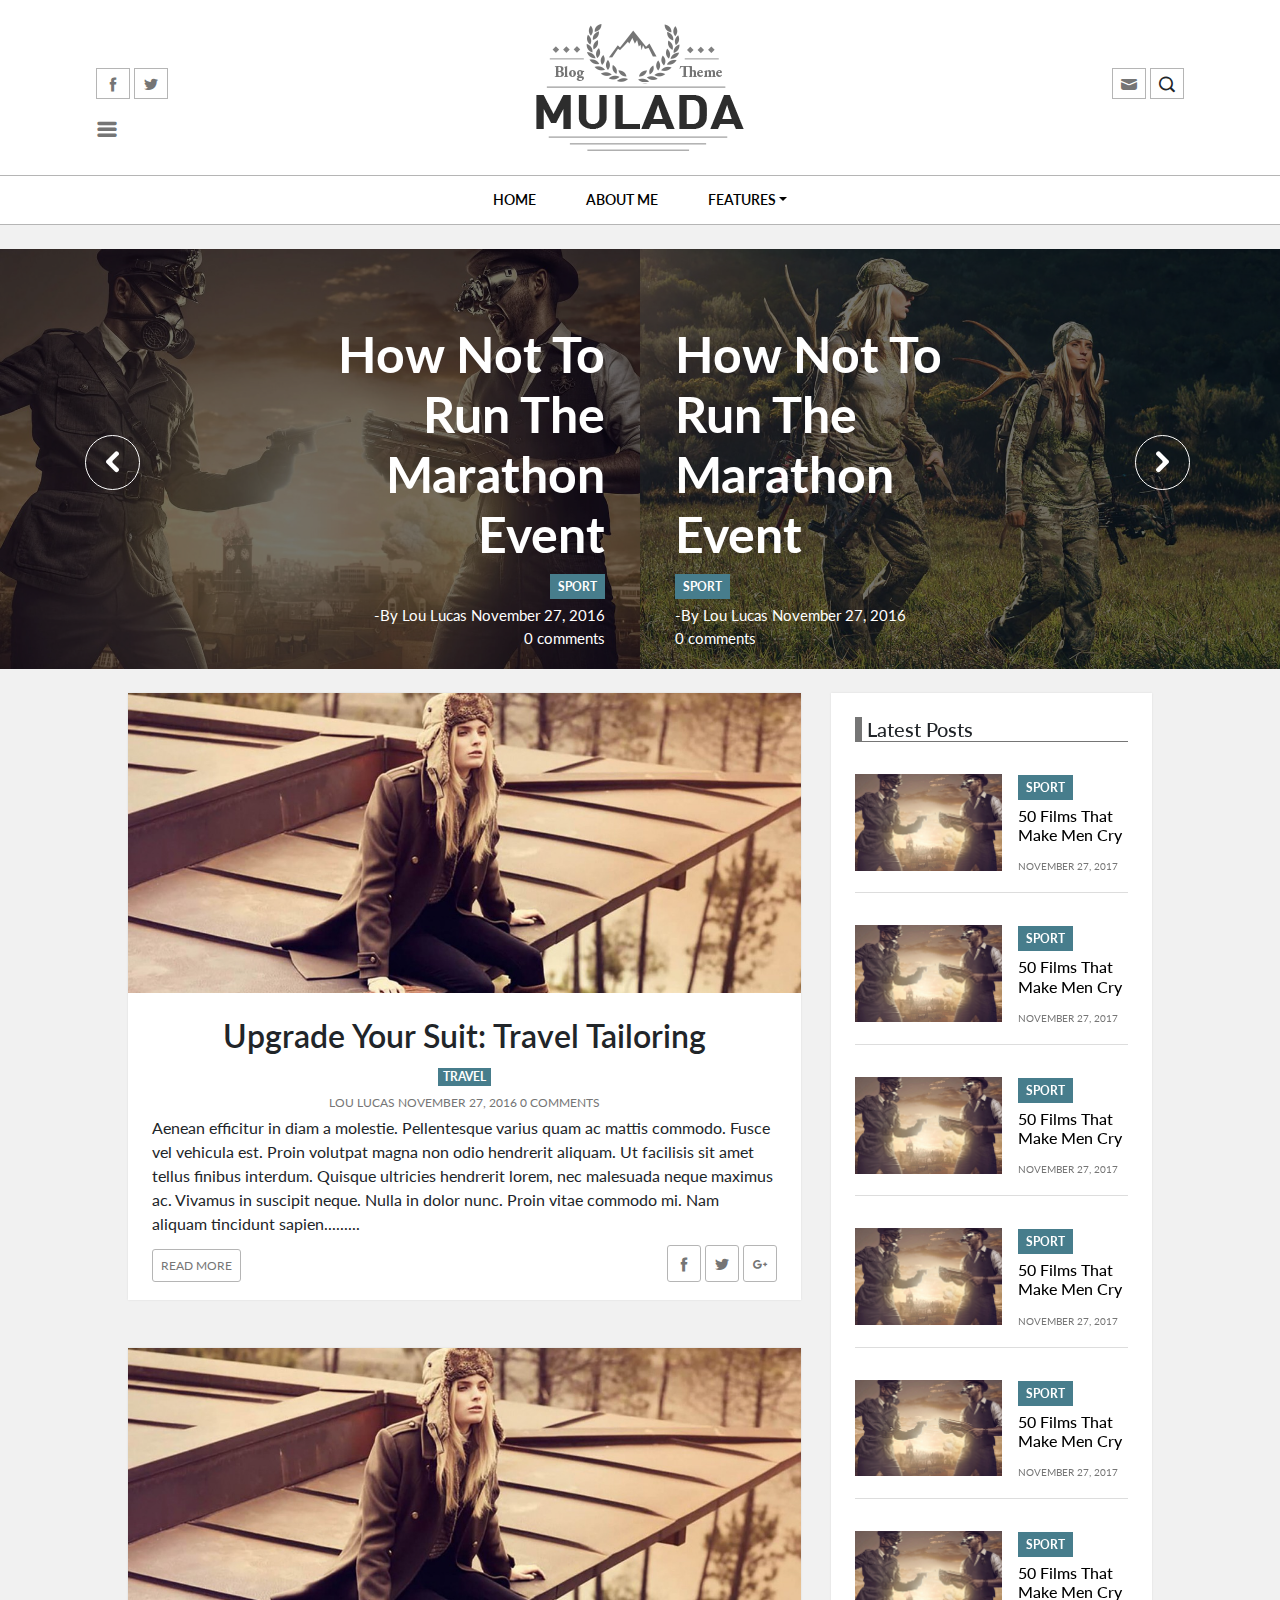
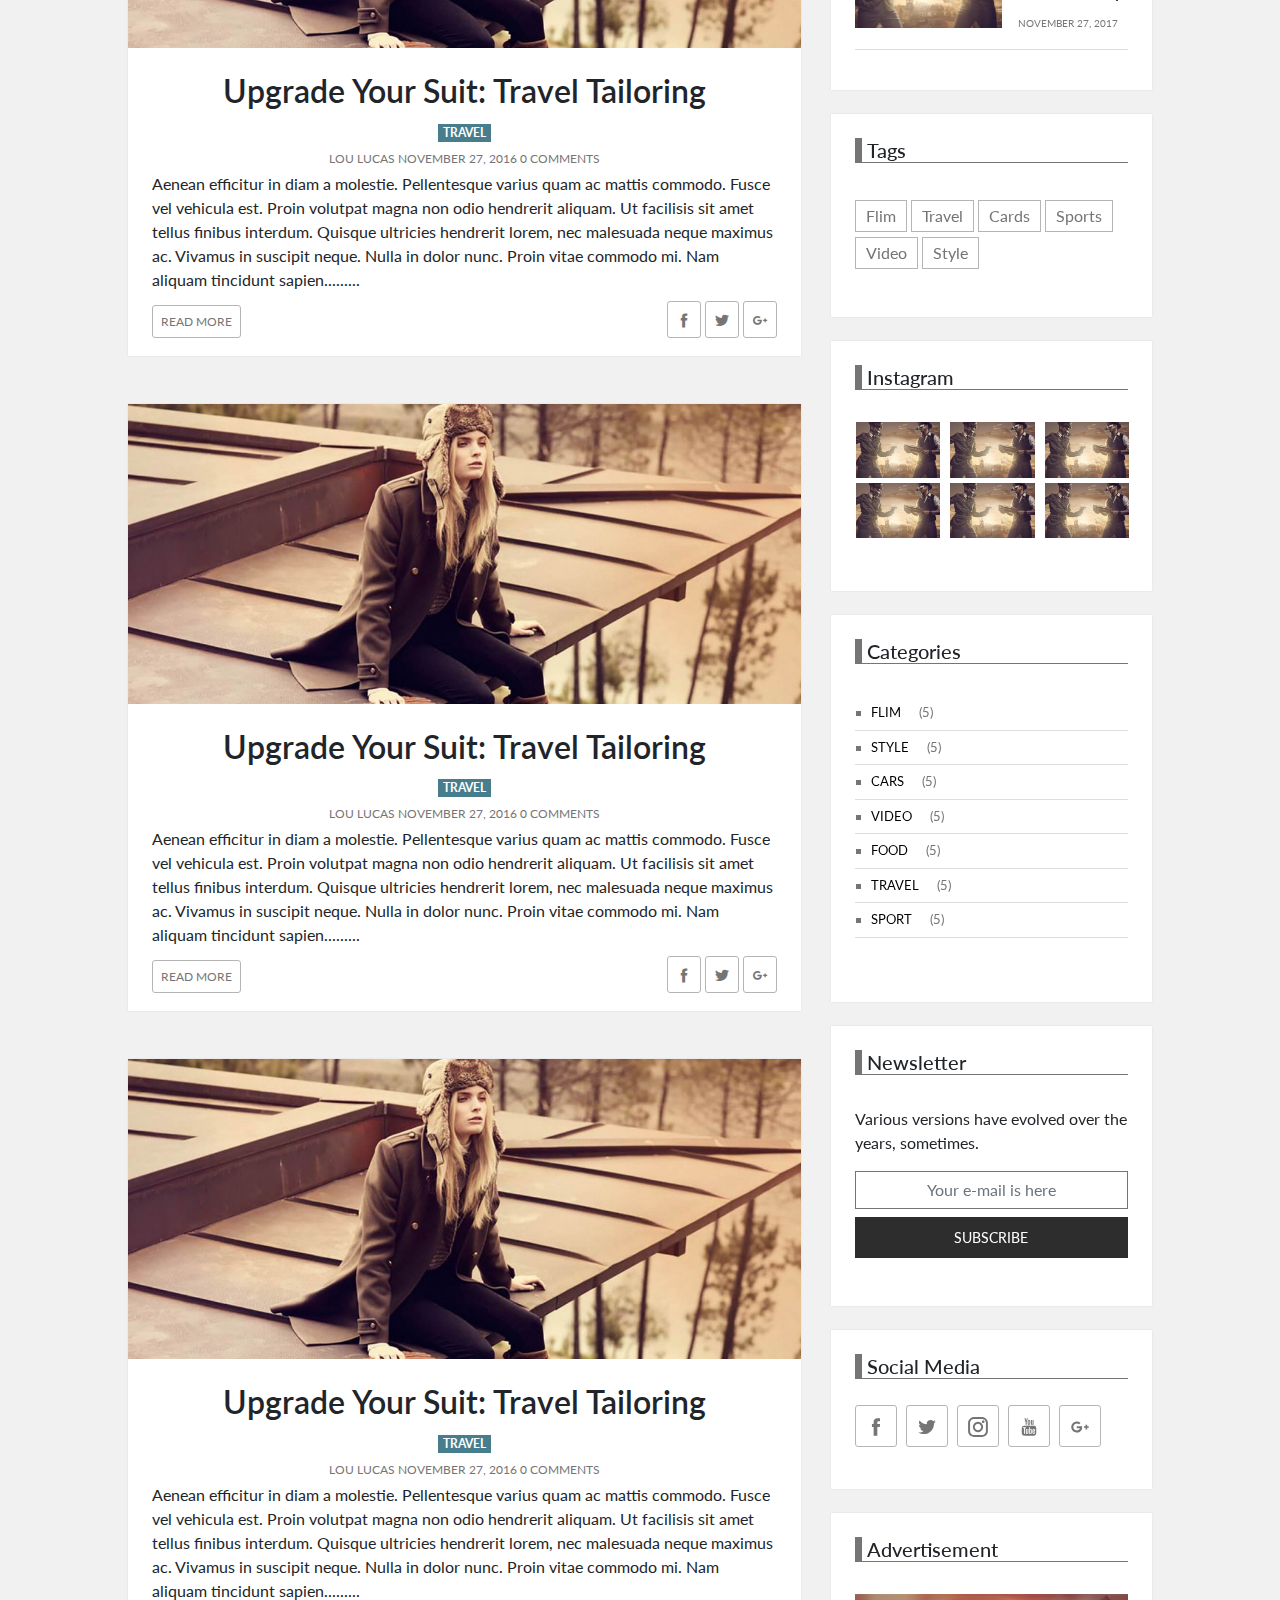
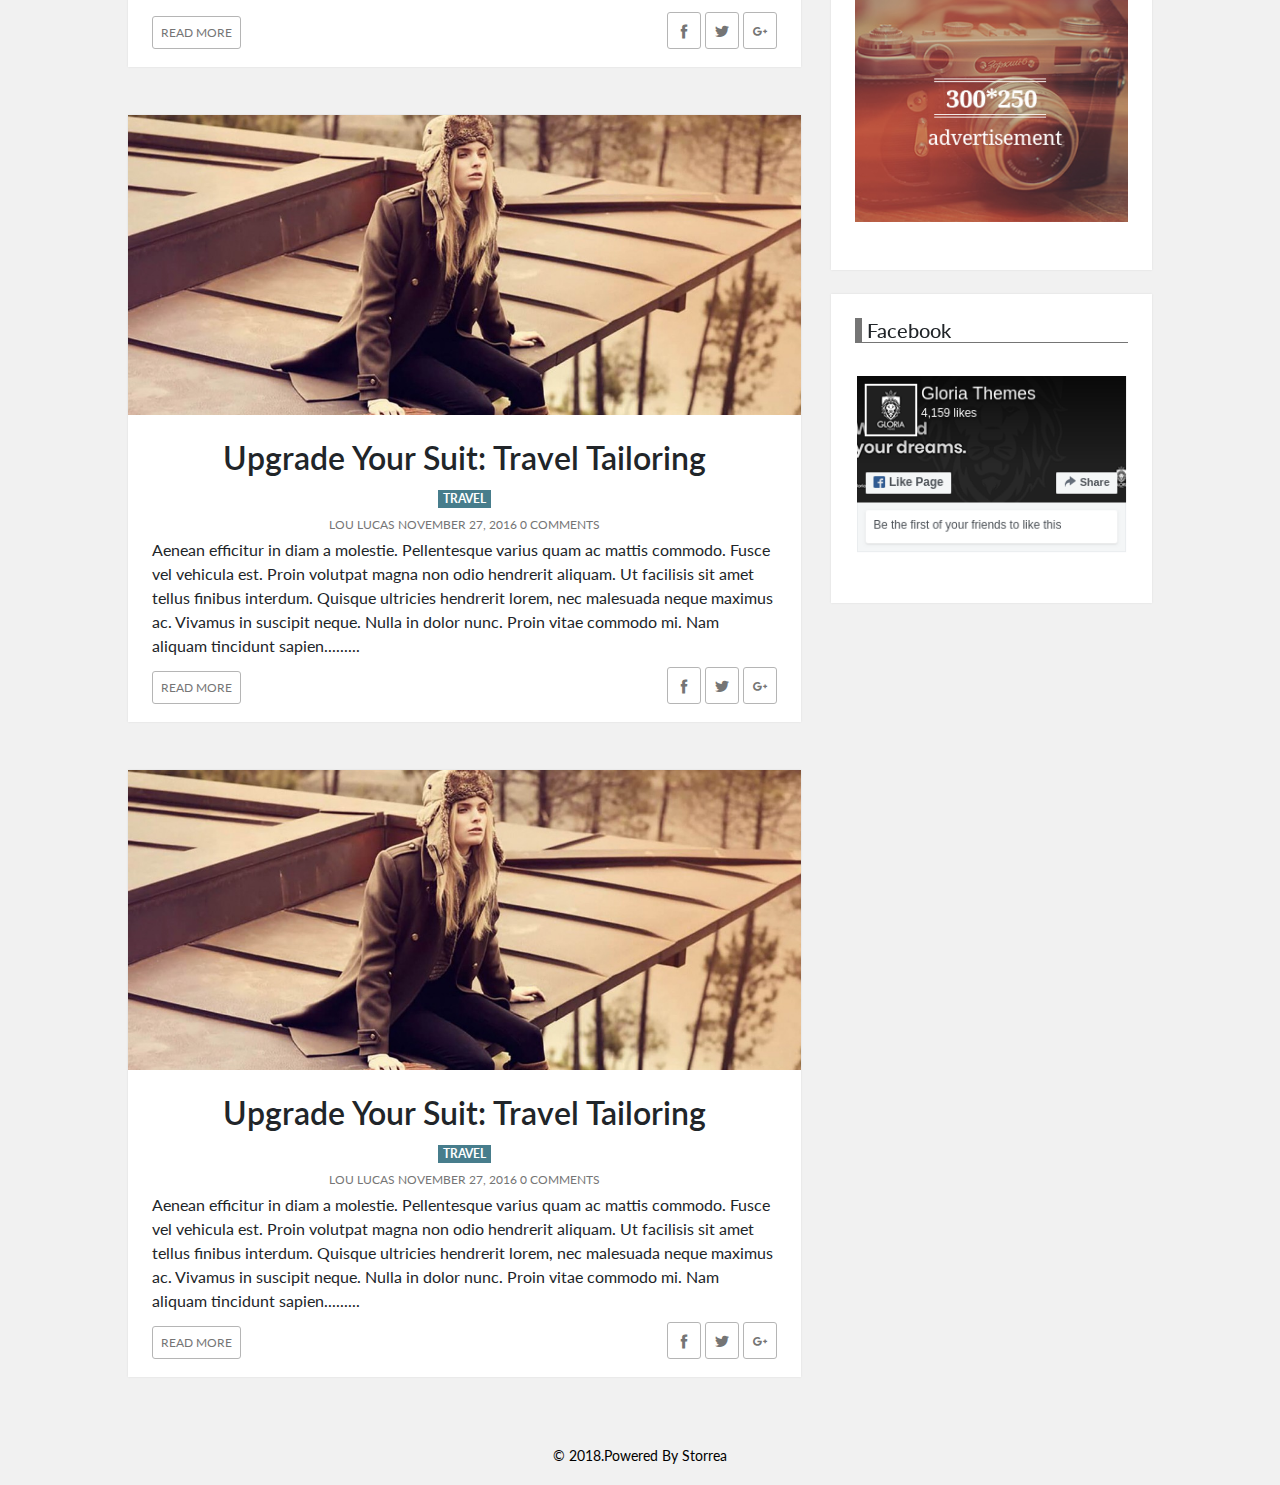
==== index.html @ 0d7cce42 "just upload all blog2 file" ====
<!DOCTYPE html>
<html lang="en">
<head>
	<meta charset="UTF-8">
	<meta name="viewport" content="width=device-width, initial-scale=1, shrink-to-fit=no">
  	<meta http-equiv="x-ua-compatible" content="ie=edge">
	<title>Storrea Blog</title>
	<link rel="shortcut icon" href="images/favicon.png" type="image/png">
	<!-- Bootstrap Core CSS -->
	<link rel="stylesheet" href="css/bootstrap.min.css">
	<!-- Owl Carousel Core CSS -->
	<link rel="stylesheet" href="css/owl.carousel.min.css">
	<link rel="stylesheet" href="css/owl.theme.min.css">
	<!-- Web Font Core CSS -->
	<link rel="stylesheet" href="css/icofont.min.css">
	<!-- Developer Custom CSS -->
	<link rel="stylesheet" href="css/theme.css">
	<link rel="stylesheet" href="css/mediaqueries.css">
</head>
<body>

	<!-- Start Project Code  -->
			
	<!-- Start Header Section -->
	<div class="header">
		<div class="section-content">
			<div class="logo-social pt-4 pb-4">
				<div class="row">
				    <div class="col-lg-4 col-md-4 col-sm-4 col-xs-12">
				      	<div class="header-left-icon mt-5">
					      	<ul>
					      		<li>
					      			<a class="btn-outline" href=""><i class="icofont">facebook</i></a>
				      			</li>
					      		<li>
					      			<a class="btn-outline" href=""><i class="icofont">twitter</i></a>
				      			</li>
					      	</ul>
					      	<div class="header-sidebar">
					      		<a class="btn-sidebar"><i class="icofont">navigation_menu</i></a>
					      		<div class="sidebar-body py-5 px-3">
					      			<div class="close">x</div>
					      			<div class="sidebar-content"></div>
					      		</div>
					      	</div>
				      	</div>
				    </div>    
				  
				    <div class="col-lg-4 order-lg-1 col-md-4 order-md-1 col-sm-4 order-sm-1 col-xs-12 order-12">
				      <div class="logo text-center">
							<a href="">
								<img class="img-fluid" src="images/logo.png">
							</a>
						</div>
				    </div>
				  
				    <div class="col-lg-4 order-lg-1 col-md-4 order-md-1 col-sm-4 order-sm-1 col-xs-12 order-1">
				      	<div class="header-right-icon mt-5 text-right">
				      		<ul>
					      		<li>
					      			<a class="btn-outline" href="contact.html"><i class="icofont">ui_message</i></a>
				      			</li>
					      		<li>
					      			<a class="btn-outline" data-toggle="modal" data-target="#search">
					      				<i class="icofont">search_1</i>
				      				</a>

				      				<!-- Search Modal -->
									<div class="modal fade" id="search">
									  <div class="modal-dialog modal-lg">
									    <div class="modal-content">

										    <!-- Modal Header -->
										    <div class="modal-header">
								        		<button type="button" class="close tcolor" data-dismiss="modal">&times;</button>
										    </div>

										    <!-- Modal body -->
										    <div class="modal-body pt-5">
										        <div class="input-group">
												  	<input type="text" class="form-control" placeholder="Type text and click search icon......">
													<div class="input-group-append">
													    <button class="btn" type="submit"><i class="icofont">search_1</i></button> 
													</div>
												</div>
										    </div>
									    </div>
									  </div>
									</div>
				      			</li>
					      	</ul>
				      	</div>
				    </div>
			  	</div>
			</div>
		</div>
		<div class="menu">
			<nav class="navbar navbar-expand-md">

			  <!-- Toggler/collapsibe Button -->
		  		<button class="navbar-toggler" type="button" data-toggle="collapse" data-target="#mainMenu">
				    <span class="navbar-toggler-icon"></span>
			  	</button>

			  <!-- Navbar links -->
			  	<div class="collapse navbar-collapse" id="mainMenu">
				    <ul class="navbar-nav mx-auto">
			      		<li class="nav-item">
					        <a class="nav-link" href="#">home</a>
				      	</li>
				      	<li class="nav-item">
					        <a class="nav-link" href="#">about me</a>
				      	</li>
				      	<li class="dropdown nav-item">
		                    <a href="#" class="dropdown-toggle nav-link" data-toggle="dropdown" role="button" aria-expanded="false">features</a>
		                    <ul class="dropdown-menu" role="menu">
		                        <li>
		                            <a href="/about-me">About Me</a>
		                        </li>
		                        <li>
		                            <a href="/standard-page">Standard Page</a>
		                        </li>
		                        <li>
		                            <a href="/page-left-sidebar">Page Left Sidebar</a>
		                        </li>
		                        <li>
		                            <a href="/page-right-sidebar">Page Right Sidebar</a>
		                        </li>
		                        <li>
		                            <a href="/author/lucas/">Author Page</a>
		                        </li>
		                        <li>
		                            <a href="/404">404 Page</a>
		                        </li>
		                    </ul>
		                </li> 
				    </ul>
			  	</div> 
			</nav>
		</div>
	</div>

	<!-- End Header Section -->

	<!-- Start Home Slider Section-->
	<div class="home-slider my-4">
		<div class="owl-carousel owl-theme" id="main-slider">
		    <div class="item">
		    	<a href="">
		    		<img class="img-fluid" src="images/new-1190x781.jpg" alt="size:1190x781">

		    		<div class="slider-text-right">
		    			<span>How Not To Run The Marathon Event</span>
		    			<div class="post-info-text">
		    				<a class="label" href="">sport</a>
			    			<p class="mt-2">-By Lou Lucas  November 27, 2016 </p>
			    			<p>0 comments</p>
		    			</div>
		    		</div>
		    	</a>
		    </div>
		    <div class="item">
		    	<a href="">
		    		<img class="img-fluid" src="images/post21-1190x781.jpg" alt="size:1190x781">
		    		<div class="slider-text-left">
		    			<span>How Not To Run The Marathon Event</span>
		    			<div class="post-info-text">
		    				<a class="label" href="">sport</a>
			    			<p class="mt-2">-By Lou Lucas  November 27, 2016 </p>
			    			<p>0 comments</p>
		    			</div>
		    		</div>
		    	</a>
		    </div>
		    <div class="item">
		    	<a href="">
		    		<img class="img-fluid" src="images/post16-1190x781.jpg" alt="size:1190x781">

		    		<div class="slider-text-right">
		    			<span>How Not To Run The Marathon Event</span>
		    			<div class="post-info-text">
		    				<a class="label" href="">sport</a>
			    			<p class="mt-2">-By Lou Lucas  November 27, 2016 </p>
			    			<p>0 comments</p>
		    			</div>
		    		</div>
		    	</a>
		    </div>
		    <div class="item">
		    	<a href="">
		    		<img class="img-fluid" src="images/post17-1190x781.jpg" alt="size:1190x781">
		    		<div class="slider-text-left">
		    			<span>How Not To Run The Marathon Event</span>
		    			<div class="post-info-text">
		    				<a class="label" href="">sport</a>
			    			<p class="mt-2">-By Lou Lucas  November 27, 2016 </p>
			    			<p>0 comments</p>
		    			</div>
		    		</div>
		    	</a>
		    </div>  
		</div>
	</div>
	<!-- End Home Slider Section -->

	<!-- Start Blog Wrapper -->
	<div class="blog-wrapper">
		<div class="row">
			<div class="col-lg-8 col-md-8 col-sm-8 col-12">
				<div class="main-content">
					<!-- post 1 -->
					<div class="post mb-5 pb-4">
						<div class="post-photo">
							<a href="">
								<img class="img-fluid" src="images/postimg.jpg" alt="Size:1190x781">
							</a>
						</div>
						<div class="post-text p-4">
							<div class="post-title">
								<h2>Upgrade Your Suit: Travel Tailoring</h2>
							</div>
							<div class="post-category">
								<label class="label"><a href="">TRAVEL</a></label>
							</div>
							<div class="post-info mb-1">
								<a href="">LOU LUCAS</a> <span>NOVEMBER 27, 2016</span> <a href="">0 COMMENTS</a>
							</div>
							<p class="post-description">
								Aenean efficitur in diam a molestie. Pellentesque varius quam ac mattis commodo. Fusce vel vehicula est. Proin volutpat magna non odio hendrerit aliquam. Ut facilisis sit amet tellus finibus interdum. Quisque ultricies hendrerit lorem, nec malesuada neque maximus ac. Vivamus in suscipit neque. Nulla in dolor nunc. Proin vitae commodo mi. Nam aliquam tincidunt sapien.........
							</p>
							<div class="post-footer">
								<div class="post-button float-left">
									<a class="btn-outline" href="">read more</a>
								</div>
								<div class="post-share float-right">
									<ul>
							      		<li>
							      			<a class="btn-outline" href=""><i class="icofont">facebook</i></a>
						      			</li>
							      		<li>
							      			<a class="btn-outline" href=""><i class="icofont">twitter</i></a>
						      			</li>
						      			<li>
							      			<a class="btn-outline" href=""><i class="icofont">google_plus</i></a>
						      			</li>
							      	</ul>
								</div>
							</div>
						</div>
					</div>

					<!-- post 2 -->
					<div class="post mb-5 pb-4">
						<div class="post-photo">
							<a href="">
								<img class="img-fluid" src="images/postimg.jpg" alt="Size:1190x781">
							</a>
						</div>
						<div class="post-text p-4">
							<div class="post-title">
								<h2>Upgrade Your Suit: Travel Tailoring</h2>
							</div>
							<div class="post-category">
								<label class="label"><a href="">TRAVEL</a></label>
							</div>
							<div class="post-info mb-1">
								<a href="">LOU LUCAS</a> <span>NOVEMBER 27, 2016</span> <a href="">0 COMMENTS</a>
							</div>
							<p class="post-description">
								Aenean efficitur in diam a molestie. Pellentesque varius quam ac mattis commodo. Fusce vel vehicula est. Proin volutpat magna non odio hendrerit aliquam. Ut facilisis sit amet tellus finibus interdum. Quisque ultricies hendrerit lorem, nec malesuada neque maximus ac. Vivamus in suscipit neque. Nulla in dolor nunc. Proin vitae commodo mi. Nam aliquam tincidunt sapien.........
							</p>
							<div class="post-footer">
								<div class="post-button float-left">
									<a class="btn-outline" href="">read more</a>
								</div>
								<div class="post-share float-right">
									<ul>
							      		<li>
							      			<a class="btn-outline" href=""><i class="icofont">facebook</i></a>
						      			</li>
							      		<li>
							      			<a class="btn-outline" href=""><i class="icofont">twitter</i></a>
						      			</li>
						      			<li>
							      			<a class="btn-outline" href=""><i class="icofont">google_plus</i></a>
						      			</li>
							      	</ul>
								</div>
							</div>
						</div>
					</div>

					<!-- post 3 -->
					<div class="post mb-5 pb-4">
						<div class="post-photo">
							<a href="">
								<img class="img-fluid" src="images/postimg.jpg" alt="Size:1190x781">
							</a>
						</div>
						<div class="post-text p-4">
							<div class="post-title">
								<h2>Upgrade Your Suit: Travel Tailoring</h2>
							</div>
							<div class="post-category">
								<label class="label"><a href="">TRAVEL</a></label>
							</div>
							<div class="post-info mb-1">
								<a href="">LOU LUCAS</a> <span>NOVEMBER 27, 2016</span> <a href="">0 COMMENTS</a>
							</div>
							<p class="post-description">
								Aenean efficitur in diam a molestie. Pellentesque varius quam ac mattis commodo. Fusce vel vehicula est. Proin volutpat magna non odio hendrerit aliquam. Ut facilisis sit amet tellus finibus interdum. Quisque ultricies hendrerit lorem, nec malesuada neque maximus ac. Vivamus in suscipit neque. Nulla in dolor nunc. Proin vitae commodo mi. Nam aliquam tincidunt sapien.........
							</p>
							<div class="post-footer">
								<div class="post-button float-left">
									<a class="btn-outline" href="">read more</a>
								</div>
								<div class="post-share float-right">
									<ul>
							      		<li>
							      			<a class="btn-outline" href=""><i class="icofont">facebook</i></a>
						      			</li>
							      		<li>
							      			<a class="btn-outline" href=""><i class="icofont">twitter</i></a>
						      			</li>
						      			<li>
							      			<a class="btn-outline" href=""><i class="icofont">google_plus</i></a>
						      			</li>
							      	</ul>
								</div>
							</div>
						</div>
					</div>

					<!-- post 4 -->
					<div class="post mb-5 pb-4">
						<div class="post-photo">
							<a href="">
								<img class="img-fluid" src="images/postimg.jpg" alt="Size:1190x781">
							</a>
						</div>
						<div class="post-text p-4">
							<div class="post-title">
								<h2>Upgrade Your Suit: Travel Tailoring</h2>
							</div>
							<div class="post-category">
								<label class="label"><a href="">TRAVEL</a></label>
							</div>
							<div class="post-info mb-1">
								<a href="">LOU LUCAS</a> <span>NOVEMBER 27, 2016</span> <a href="">0 COMMENTS</a>
							</div>
							<p class="post-description">
								Aenean efficitur in diam a molestie. Pellentesque varius quam ac mattis commodo. Fusce vel vehicula est. Proin volutpat magna non odio hendrerit aliquam. Ut facilisis sit amet tellus finibus interdum. Quisque ultricies hendrerit lorem, nec malesuada neque maximus ac. Vivamus in suscipit neque. Nulla in dolor nunc. Proin vitae commodo mi. Nam aliquam tincidunt sapien.........
							</p>
							<div class="post-footer">
								<div class="post-button float-left">
									<a class="btn-outline" href="">read more</a>
								</div>
								<div class="post-share float-right">
									<ul>
							      		<li>
							      			<a class="btn-outline" href=""><i class="icofont">facebook</i></a>
						      			</li>
							      		<li>
							      			<a class="btn-outline" href=""><i class="icofont">twitter</i></a>
						      			</li>
						      			<li>
							      			<a class="btn-outline" href=""><i class="icofont">google_plus</i></a>
						      			</li>
							      	</ul>
								</div>
							</div>
						</div>
					</div>

					<!-- post 5 -->
					<div class="post mb-5 pb-4">
						<div class="post-photo">
							<a href="">
								<img class="img-fluid" src="images/postimg.jpg" alt="Size:1190x781">
							</a>
						</div>
						<div class="post-text p-4">
							<div class="post-title">
								<h2>Upgrade Your Suit: Travel Tailoring</h2>
							</div>
							<div class="post-category">
								<label class="label"><a href="">TRAVEL</a></label>
							</div>
							<div class="post-info mb-1">
								<a href="">LOU LUCAS</a> <span>NOVEMBER 27, 2016</span> <a href="">0 COMMENTS</a>
							</div>
							<p class="post-description">
								Aenean efficitur in diam a molestie. Pellentesque varius quam ac mattis commodo. Fusce vel vehicula est. Proin volutpat magna non odio hendrerit aliquam. Ut facilisis sit amet tellus finibus interdum. Quisque ultricies hendrerit lorem, nec malesuada neque maximus ac. Vivamus in suscipit neque. Nulla in dolor nunc. Proin vitae commodo mi. Nam aliquam tincidunt sapien.........
							</p>
							<div class="post-footer">
								<div class="post-button float-left">
									<a class="btn-outline" href="">read more</a>
								</div>
								<div class="post-share float-right">
									<ul>
							      		<li>
							      			<a class="btn-outline" href=""><i class="icofont">facebook</i></a>
						      			</li>
							      		<li>
							      			<a class="btn-outline" href=""><i class="icofont">twitter</i></a>
						      			</li>
						      			<li>
							      			<a class="btn-outline" href=""><i class="icofont">google_plus</i></a>
						      			</li>
							      	</ul>
								</div>
							</div>
						</div>
					</div>

					<!-- post 6 -->
					<div class="post mb-5 pb-4">
						<div class="post-photo">
							<a href="">
								<img class="img-fluid" src="images/postimg.jpg" alt="Size:1190x781">
							</a>
						</div>
						<div class="post-text p-4">
							<div class="post-title">
								<h2>Upgrade Your Suit: Travel Tailoring</h2>
							</div>
							<div class="post-category">
								<label class="label"><a href="">TRAVEL</a></label>
							</div>
							<div class="post-info mb-1">
								<a href="">LOU LUCAS</a> <span>NOVEMBER 27, 2016</span> <a href="">0 COMMENTS</a>
							</div>
							<p class="post-description">
								Aenean efficitur in diam a molestie. Pellentesque varius quam ac mattis commodo. Fusce vel vehicula est. Proin volutpat magna non odio hendrerit aliquam. Ut facilisis sit amet tellus finibus interdum. Quisque ultricies hendrerit lorem, nec malesuada neque maximus ac. Vivamus in suscipit neque. Nulla in dolor nunc. Proin vitae commodo mi. Nam aliquam tincidunt sapien.........
							</p>
							<div class="post-footer">
								<div class="post-button float-left">
									<a class="btn-outline" href="">read more</a>
								</div>
								<div class="post-share float-right">
									<ul>
							      		<li>
							      			<a class="btn-outline" href=""><i class="icofont">facebook</i></a>
						      			</li>
							      		<li>
							      			<a class="btn-outline" href=""><i class="icofont">twitter</i></a>
						      			</li>
						      			<li>
							      			<a class="btn-outline" href=""><i class="icofont">google_plus</i></a>
						      			</li>
							      	</ul>
								</div>
							</div>
						</div>
					</div>

				</div>
			</div>
			<div class="col-lg-4 col-md-4 col-sm-4 col-12">
				<div class="side-content">
					<!-- Latest Post -->
					<div class="latest-post mb-4 p-4">
						<div class="section-header">
							<h5>latest posts</h5>
						</div>
						
						<!-- Latest Post 1 -->
						<div class="lpost-item d-flex my-3 py-3">
							<div class="lpost-photo mr-3">
								<a href="">
									<img src="images/new-1190x781.jpg" alt="" class="img-fluid">
								</a>
							</div>
							<div class="lpost-text">
								<a class="label" href="">sport</a>
						      	<h6 class="my-2">
						      		<a href="">50 Films That Make Men Cry</a>
						      	</h6>
						      	<time>november 27, 2017</time>
							</div>
						</div>

						<!-- Latest Post 2 -->
						<div class="lpost-item d-flex my-3 py-3">
							<div class="lpost-photo mr-3">
								<a href="">
									<img src="images/new-1190x781.jpg" alt="" class="img-fluid">
								</a>
							</div>
							<div class="lpost-text">
								<a class="label" href="">sport</a>
						      	<h6 class="my-2">
						      		<a href="">50 Films That Make Men Cry</a>
						      	</h6>
						      	<time>november 27, 2017</time>
							</div>
						</div>

						<!-- Latest Post 3 -->
						<div class="lpost-item d-flex my-3 py-3">
							<div class="lpost-photo mr-3">
								<a href="">
									<img src="images/new-1190x781.jpg" alt="" class="img-fluid">
								</a>
							</div>
							<div class="lpost-text">
								<a class="label" href="">sport</a>
						      	<h6 class="my-2">
						      		<a href="">50 Films That Make Men Cry</a>
						      	</h6>
						      	<time>november 27, 2017</time>
							</div>
						</div>

						<!-- Latest Post 4 -->
						<div class="lpost-item d-flex my-3 py-3">
							<div class="lpost-photo mr-3">
								<a href="">
									<img src="images/new-1190x781.jpg" alt="" class="img-fluid">
								</a>
							</div>
							<div class="lpost-text">
								<a class="label" href="">sport</a>
						      	<h6 class="my-2">
						      		<a href="">50 Films That Make Men Cry</a>
						      	</h6>
						      	<time>november 27, 2017</time>
							</div>
						</div>

						<!-- Latest Post 5 -->
						<div class="lpost-item d-flex my-3 py-3">
							<div class="lpost-photo mr-3">
								<a href="">
									<img src="images/new-1190x781.jpg" alt="" class="img-fluid">
								</a>
							</div>
							<div class="lpost-text">
								<a class="label" href="">sport</a>
						      	<h6 class="my-2">
						      		<a href="">50 Films That Make Men Cry</a>
						      	</h6>
						      	<time>november 27, 2017</time>
							</div>
						</div>

						<!-- Latest Post 6 -->
						<div class="lpost-item d-flex my-3 py-3">
							<div class="lpost-photo mr-3">
								<a href="">
									<img src="images/new-1190x781.jpg" alt="" class="img-fluid">
								</a>
							</div>
							<div class="lpost-text">
								<a class="label" href="">sport</a>
						      	<h6 class="my-2">
						      		<a href="">50 Films That Make Men Cry</a>
						      	</h6>
						      	<time>november 27, 2017</time>
							</div>
						</div>
					</div>
					
					<!-- Tag Section -->
					<div class="tag mb-4 p-4">
						<div class="section-header">
							<h5>tags</h5>
						</div>

						<div class="tag-link py-4">
							<a class="btn-outline" href="">flim</a>
							<a class="btn-outline" href="">travel</a>
							<a class="btn-outline" href="">cards</a>
							<a class="btn-outline" href="">sports</a>
							<a class="btn-outline" href="">video</a>
							<a class="btn-outline" href="">style</a>
						</div>
					</div>

					<!-- Instagram Section -->
					<div class="instagram mb-4 p-4">
						<div class="section-header">
							<h5>instagram</h5>
						</div>

						<div class="instagram-content py-4">
							<div class="row">
								<div class="col-4">
									<a href="">
										<img src="images/new-1190x781.jpg" alt="" class="img-fluid">
									</a>
								</div>
								<div class="col-4">
									<a href="">
										<img src="images/new-1190x781.jpg" alt="" class="img-fluid">
									</a>
								</div>
								<div class="col-4">
									<a href="">
										<img src="images/new-1190x781.jpg" alt="" class="img-fluid">
									</a>
								</div>
							</div>

							<div class="row">
								<div class="col-4">
									<a href="">
										<img src="images/new-1190x781.jpg" alt="" class="img-fluid">
									</a>
								</div>
								<div class="col-4">
									<a href="">
										<img src="images/new-1190x781.jpg" alt="" class="img-fluid">
									</a>
								</div>
								<div class="col-4">
									<a href="">
										<img src="images/new-1190x781.jpg" alt="" class="img-fluid">
									</a>
								</div>
							</div>
						</div>
					</div>

					<!-- Category Section -->
					<div class="category mb-4 p-4">
						<div class="section-header">
							<h5>categories</h5>
						</div>

						<div class="category-list py-4">
							<ul>
								<li><a href="">flim <span>(5)</span></a></li>
								<li><a href="">style <span>(5)</span></a></li>
								<li><a href="">cars <span>(5)</span></a></li>
								<li><a href="">video <span>(5)</span></a></li>
								<li><a href="">food <span>(5)</span></a></li>
								<li><a href="">travel <span>(5)</span></a></li>
								<li><a href="">sport <span>(5)</span></a></li>
							</ul>
						</div>
					</div>

					<!-- Newsletter Section -->
					<div class="newsletter mb-4 p-4">
						<div class="section-header">
							<h5>newsletter</h5>
						</div>

						<div class="py-4">
							<p>Various versions have evolved over the years, sometimes.</p>
							<input class="form-control" type="text" name="" value="" placeholder="Your e-mail is here">
							<button class="btn-fill btn-block mt-2 py-2" type="submit">subscribe</button>
						</div>
					</div>

					<!-- Social Media Section -->
					<div class="social mb-4 p-4">
						<div class="section-header">
							<h5>social media</h5>
						</div>

						<div class="social-link py-4">
							<a class="btn-outline" href=""><i class="icofont">facebook</i></a>
							<a class="btn-outline" href=""><i class="icofont">twitter</i></a>
							<a class="btn-outline" href=""><i class="icofont">instagram</i></a>
							<a class="btn-outline" href=""><i class="icofont">youtube</i></a>
							<a class="btn-outline" href=""><i class="icofont">google_plus</i></a>
						</div>
					</div>

					<!-- Ads Section -->
					<div class="ad mb-4 p-4">
						<div class="section-header">
							<h5>advertisement</h5>
						</div>

						<div class="ad-link py-4">
							<a href="">
								<img class="img-fluid" src="images/ads.jpg" alt="300x250">
							</a>
						</div>
					</div>

					<!-- Facebook Section -->
					<div class="facebook mb-4 p-4">
						<div class="section-header">
							<h5>facebook</h5>
						</div>

						<div class="facebook-link py-4">
							<a href="">
								<img class="img-fluid" src="images/facebook.png" alt="300x250">
							</a>
						</div>
					</div>
				</div>
			</div>
		</div>
	</div>
	<!-- End Blog Wrapper -->

	<!-- Start Footer Section -->
	<div class="footer">
		<p>&copy 2018.powered by <a href="">storrea</a></p>
	</div>
	<!-- End Footer Section -->

	

	<!-- End Project Code  -->

	<!-- Your Needed JavaScript Library Here -->

	<!-- JQuery Core JS -->
	<script type="text/javascript" src="js/jquery.min.js"></script>
	<!-- Bootstrap Core JS -->
	<script type="text/javascript" src="js/bootstrap.min.js"></script>
	<!-- Owl Carousel Core JS -->
	<script type="text/javascript" src="js/owl.carousel.min.js"></script>
	<!-- Developer Custom JS -->
	<script type="text/javascript" src="js/main.js"></script>

	<!-- End of All JavaScript Library -->
</body>
</html>
---- css/theme.css ----
@import url("https://fonts.googleapis.com/css?family=Lato:300,400,700");
* {
  margin: 0;
  padding: 0;
  box-sizing: border-box; }

html {
  overflow-x: hidden; }

body {
  background: #f1f1f1;
  font-family: "Lato", sans-serif; }

ul li {
  list-style: none; }

.dropdown:hover > .dropdown-menu {
  display: block; }

a {
  color: #000; }
  a:hover, a:visited, a:focus {
    text-decoration: none;
    background-color: transparent;
    outline: 0; }

.zoomIn:hover {
  -webkit-transform: scale(1.2);
  -moz-transform: scale(1.2);
  -o-transform: scale(1.2);
  -ms-transform: scale(1.2);
  transform: scale(1.2);
  -webkit-transition: all 0.8s ease;
  -moz-transition: all 0.8s ease;
  -ms-transition: all 0.8s ease;
  -o-transition: all 0.8s ease;
  transition: all 0.8s ease; }

.tbtn {
  font-size: 14px;
  padding: 10px 20px;
  text-align: center;
  text-transform: uppercase;
  vertical-align: middle; }

.btn-fill {
  background: #2d2d2d;
  border: 2px solid #2d2d2d;
  color: #fff;
  -webkit-transition: all 0.4s ease-out;
  -moz-transition: all 0.4s ease-out;
  -ms-transition: all 0.4s ease-out;
  -o-transition: all 0.4s ease-out;
  transition: all 0.4s ease-out; }
  .btn-fill:hover {
    background: #000;
    border: 2px solid #000;
    color: #fff; }

.btn-outline {
  background: transparent;
  border: 1px solid #b5b5b5;
  color: #757575;
  -webkit-transition: all 0.4s ease-out;
  -moz-transition: all 0.4s ease-out;
  -ms-transition: all 0.4s ease-out;
  -o-transition: all 0.4s ease-out;
  transition: all 0.4s ease-out; }
  .btn-outline:hover {
    background: #757575;
    border: 1px solid #b5b5b5;
    color: #fff !important; }

.section-padding {
  padding: 5% 0; }

.section-header h5 {
  border-bottom: 1px solid #757575;
  border-left: 7px solid #757575;
  padding-left: 5px;
  text-transform: capitalize; }

.section-content {
  width: 85%;
  margin: 0 auto; }

.tcolor {
  color: #2d2d2d !important; }

.label {
  background: #477D8C;
  color: #fff;
  font-size: 12px;
  font-weight: 700;
  padding: 5px 8px;
  text-align: center;
  text-transform: uppercase; }
  .label:hover {
    background: #477D8C;
    color: #fff; }

.header {
  background: #fff; }
  .header .logo-social {
    position: relative; }
    .header .logo-social .header-left-icon ul li, .header .logo-social .header-right-icon ul li {
      display: inline-block; }
      .header .logo-social .header-left-icon ul li a, .header .logo-social .header-right-icon ul li a {
        cursor: pointer;
        font-size: 16px;
        padding: 5px 8px; }
    .header .logo-social .header-left-icon .header-sidebar, .header .logo-social .header-right-icon .header-sidebar {
      position: absolute;
      clear: both; }
      .header .logo-social .header-left-icon .header-sidebar a, .header .logo-social .header-right-icon .header-sidebar a {
        color: #757575;
        cursor: pointer;
        font-size: 22px; }
      .header .logo-social .header-left-icon .header-sidebar .sidebar-body, .header .logo-social .header-right-icon .header-sidebar .sidebar-body {
        position: absolute;
        top: 60px;
        width: 470px;
        height: 150px;
        background: #f1f1f1;
        box-shadow: 0 1px 2px #ddd;
        z-index: 20; }
        .header .logo-social .header-left-icon .header-sidebar .sidebar-body .close, .header .logo-social .header-right-icon .header-sidebar .sidebar-body .close {
          width: 50px;
          height: 50px;
          background: #fff;
          border: 1px solid #b5b5b5;
          border-radius: 50%;
          box-shadow: 0 0 10px #ddd;
          font-size: 23px;
          font-weight: 300;
          line-height: 45px;
          opacity: 1;
          text-align: center;
          position: absolute;
          top: -28px;
          right: -25px; }
      .header .logo-social .header-left-icon .header-sidebar .active, .header .logo-social .header-right-icon .header-sidebar .active {
        cursor: default; }
    .header .logo-social .header-right-icon #search .modal-content {
      height: 225px;
      -webkit-border-radius: 0;
      -moz-border-radius: 0;
      -ms-border-radius: 0;
      border-radius: 0;
      background-clip: padding-box;
      opacity: 0.9;
      -ms-filter: "progid:DXImageTransform.Microsoft.Alpha(Opacity=90)";
      filter: alpha(opacity=90); }
      .header .logo-social .header-right-icon #search .modal-content .modal-header {
        border: 0; }
      .header .logo-social .header-right-icon #search .modal-content .modal-body .input-group .form-control {
        border: 0;
        border-bottom: 1.5px solid #000;
        -webkit-border-radius: 0;
        -moz-border-radius: 0;
        -ms-border-radius: 0;
        border-radius: 0;
        background-clip: padding-box; }
        .header .logo-social .header-right-icon #search .modal-content .modal-body .input-group .form-control.placeholder {
          font-size: 12px; }
        .header .logo-social .header-right-icon #search .modal-content .modal-body .input-group .form-control:-moz-placeholder {
          font-size: 12px; }
        .header .logo-social .header-right-icon #search .modal-content .modal-body .input-group .form-control::-webkit-input-placeholder {
          font-size: 12px; }
        .header .logo-social .header-right-icon #search .modal-content .modal-body .input-group .form-control:focus {
          box-shadow: none; }
      .header .logo-social .header-right-icon #search .modal-content .modal-body .input-group button {
        background: transparent;
        border: 0;
        border-bottom: 1.5px solid #000;
        -webkit-border-radius: 0;
        -moz-border-radius: 0;
        -ms-border-radius: 0;
        border-radius: 0;
        background-clip: padding-box; }
  .header .menu {
    height: 50px;
    border-top: 1px solid #b5b5b5;
    border-bottom: 1px solid #b5b5b5;
    line-height: 32px; }
    .header .menu .navbar {
      padding: 0; }
      .header .menu .navbar .navbar-nav .nav-item .nav-link {
        color: #000;
        font-size: 14px;
        font-weight: 600;
        padding-right: 25px;
        padding-left: 25px;
        text-transform: uppercase; }
      .header .menu .navbar .navbar-nav .nav-item .dropdown-menu {
        top: 47px;
        border: 0;
        border-radius: 0;
        padding: 0; }
        .header .menu .navbar .navbar-nav .nav-item .dropdown-menu li {
          padding: 0 18px; }
          .header .menu .navbar .navbar-nav .nav-item .dropdown-menu li a {
            color: #000;
            font-size: 13px;
            text-align: center; }
          .header .menu .navbar .navbar-nav .nav-item .dropdown-menu li:hover {
            background: #4F7D8E;
            cursor: pointer; }
            .header .menu .navbar .navbar-nav .nav-item .dropdown-menu li:hover a {
              color: #fff; }
      .header .menu .navbar .navbar-nav .nav-item:hover {
        background: #477D8C;
        -webkit-transition: all 0.5s ease;
        -moz-transition: all 0.5s ease;
        -ms-transition: all 0.5s ease;
        -o-transition: all 0.5s ease;
        transition: all 0.5s ease; }
        .header .menu .navbar .navbar-nav .nav-item:hover .nav-link {
          color: #fff; }

/* CSS For Home Slider Section */
.home-slider #main-slider .slider-text-right {
  position: absolute;
  top: 0;
  right: 0;
  left: 0;
  width: 100%;
  height: 100%;
  background: #0000008a;
  cursor: pointer; }
  .home-slider #main-slider .slider-text-right span {
    position: absolute;
    top: 75px;
    right: 35px;
    width: 45%;
    color: #fff;
    font-size: 50px;
    font-weight: 700;
    line-height: 60px;
    text-align: right; }
  .home-slider #main-slider .slider-text-right .post-info-text {
    position: absolute;
    bottom: 20px;
    right: 35px;
    color: #fff;
    font-size: 15px;
    text-align: right; }
    .home-slider #main-slider .slider-text-right .post-info-text p {
      margin: 0; }
.home-slider #main-slider .slider-text-left {
  position: absolute;
  top: 0;
  right: 0;
  left: 0;
  width: 100%;
  height: 100%;
  background: #0000008a;
  cursor: pointer; }
  .home-slider #main-slider .slider-text-left span {
    position: absolute;
    top: 75px;
    left: 35px;
    width: 45%;
    color: #fff;
    font-size: 50px;
    font-weight: 700;
    line-height: 60px;
    text-align: left; }
  .home-slider #main-slider .slider-text-left .post-info-text {
    position: absolute;
    bottom: 20px;
    left: 35px;
    color: #fff;
    font-size: 15px;
    text-align: left; }
    .home-slider #main-slider .slider-text-left .post-info-text p {
      margin: 0; }
.home-slider #main-slider .owl-nav .owl-prev, .home-slider #main-slider .owl-nav .owl-next {
  position: absolute;
  top: 43%;
  left: 80px;
  width: 55px;
  height: 55px;
  background: transparent;
  border: 1px solid #fff;
  border-radius: 50%;
  color: #fff;
  font-size: 35px;
  line-height: 41px; }
.home-slider #main-slider .owl-nav .owl-next {
  left: unset;
  right: 85px; }

/* CSS For Blog Post Section */
.blog-wrapper {
  width: 80%;
  margin: 0 auto; }
  .blog-wrapper .main-content .post {
    position: relative;
    background: #fff;
    -moz-box-shadow: 0 0 2px #ddd;
    -webkit-box-shadow: 0 0 2px #ddd;
    box-shadow: 0 0 2px #ddd; }
    .blog-wrapper .main-content .post .post-photo {
      height: 300px;
      overflow: hidden;
      position: relative; }
      .blog-wrapper .main-content .post .post-photo img {
        max-width: none;
        width: calc(100% + 50px);
        opacity: 1;
        -ms-filter: "progid:DXImageTransform.Microsoft.Alpha(Opacity=100)";
        filter: alpha(opacity=100);
        -webkit-transition: all 0.5s ease;
        -moz-transition: all 0.5s ease;
        -ms-transition: all 0.5s ease;
        -o-transition: all 0.5s ease;
        transition: all 0.5s ease; }
    .blog-wrapper .main-content .post .post-text {
      text-align: center; }
      .blog-wrapper .main-content .post .post-text .post-title h2 {
        font-weight: 600; }
      .blog-wrapper .main-content .post .post-text .post-category label {
        padding: 0 5px; }
        .blog-wrapper .main-content .post .post-text .post-category label a {
          color: #fff;
          font-size: 12px; }
      .blog-wrapper .main-content .post .post-text .post-info {
        color: #757575;
        font-size: 12px; }
        .blog-wrapper .main-content .post .post-text .post-info a {
          color: #757575; }
      .blog-wrapper .main-content .post .post-text .post-description {
        text-align: left; }
      .blog-wrapper .main-content .post .post-text .post-footer a {
        -webkit-border-radius: 3px;
        -moz-border-radius: 3px;
        -ms-border-radius: 3px;
        border-radius: 3px;
        background-clip: padding-box;
        padding: 8px;
        text-transform: uppercase; }
      .blog-wrapper .main-content .post .post-text .post-footer .post-button a {
        font-size: 12px; }
      .blog-wrapper .main-content .post .post-text .post-footer .post-share ul li {
        display: inline-block; }
    .blog-wrapper .main-content .post:hover .post-photo img {
      opacity: 0.7;
      -ms-filter: "progid:DXImageTransform.Microsoft.Alpha(Opacity=70)";
      filter: alpha(opacity=70);
      -webkit-transition: all 0.5s ease;
      -moz-transition: all 0.5s ease;
      -ms-transition: all 0.5s ease;
      -o-transition: all 0.5s ease;
      transition: all 0.5s ease;
      transform: translate3d(-40px, 0, 0); }
  .blog-wrapper .side-content {
    position: sticky;
    top: 0; }
    .blog-wrapper .side-content .latest-post {
      background: #fff;
      box-shadow: 0 0 2px #ddd; }
      .blog-wrapper .side-content .latest-post .lpost-item {
        border-bottom: 1px solid #ddd; }
        .blog-wrapper .side-content .latest-post .lpost-item .lpost-photo {
          width: 100%; }
        .blog-wrapper .side-content .latest-post .lpost-item .lpost-text h6 a:hover {
          color: #000; }
        .blog-wrapper .side-content .latest-post .lpost-item .lpost-text time {
          color: #757575;
          font-size: 10px;
          text-transform: uppercase; }
    .blog-wrapper .side-content .tag {
      background: #fff;
      box-shadow: 0 0 2px #ddd; }
      .blog-wrapper .side-content .tag .tag-link a {
        display: inline-block;
        margin-top: 5px;
        padding: 3px 10px;
        text-transform: capitalize; }
    .blog-wrapper .side-content .instagram {
      background: #fff;
      box-shadow: 0 0 2px #ddd; }
      .blog-wrapper .side-content .instagram .instagram-content {
        width: 95%;
        padding-left: 6px; }
        .blog-wrapper .side-content .instagram .instagram-content .row {
          margin-bottom: 5px; }
          .blog-wrapper .side-content .instagram .instagram-content .row .col-4 {
            padding-right: 0;
            padding-left: 10px; }
    .blog-wrapper .side-content .category {
      background: #fff;
      box-shadow: 0 0 2px #ddd; }
      .blog-wrapper .side-content .category .category-list ul li {
        border-bottom: 1px solid #ddd; }
        .blog-wrapper .side-content .category .category-list ul li a {
          color: #000;
          display: block;
          font-size: 13px;
          margin-left: 15px;
          padding: 7px 0;
          text-transform: uppercase; }
          .blog-wrapper .side-content .category .category-list ul li a span {
            color: #757575;
            margin-left: 15px; }
          .blog-wrapper .side-content .category .category-list ul li a:before {
            content: '';
            width: 5px;
            height: 5px;
            background: #757575;
            display: inline-block;
            margin: 0 10px 1px -14px; }
    .blog-wrapper .side-content .newsletter {
      background: #fff;
      box-shadow: 0 0 2px #ddd; }
      .blog-wrapper .side-content .newsletter .form-control {
        border-radius: 0;
        border-color: #757575; }
        .blog-wrapper .side-content .newsletter .form-control.placeholder {
          text-align: center; }
        .blog-wrapper .side-content .newsletter .form-control:-moz-placeholder {
          text-align: center; }
        .blog-wrapper .side-content .newsletter .form-control::-webkit-input-placeholder {
          text-align: center; }
      .blog-wrapper .side-content .newsletter button {
        font-size: 14px;
        text-transform: uppercase; }
    .blog-wrapper .side-content .social {
      background: #fff;
      box-shadow: 0 0 2px #ddd; }
      .blog-wrapper .side-content .social .social-link a {
        border-radius: 3px;
        font-size: 20px;
        margin-right: 5px;
        padding: 8px 10px; }
    .blog-wrapper .side-content .ad, .blog-wrapper .side-content .facebook {
      background: #fff;
      box-shadow: 0 0 2px #ddd; }

.footer {
  height: 60px;
  color: #000;
  padding-top: 20px;
  text-align: center; }
  .footer p {
    font-size: 14px;
    font-weight: 400;
    text-transform: capitalize; }
    .footer p a {
      color: #000; }

/*# sourceMappingURL=theme.css.map */
---- css/mediaqueries.css ----
/* 
  ##Device = Desktops
  ##Screen = 1281px to higher resolution desktops
*/
/* 
  ##Device = Laptops, Desktops
  ##Screen = B/w 1025px to 1280px
*/
/* 
  ##Device = Tablets, Ipads (portrait)
  ##Screen = B/w 768px to 1024px
*/
/* 
  ##Device = Tablets, Ipads (landscape)
  ##Screen = B/w 768px to 1024px
*/
/* 
  ##Device = Low Resolution Tablets, Mobiles (Landscape)
  ##Screen = B/w 481px to 767px
*/
/* 
  ##Device = Most of the Smartphones Mobiles (Portrait)
  ##Screen = B/w 320px to 479px
*/
@media only screen and (min-width: 1400px) and (max-width: 1920px) {
  .blog-wrapper {
    width: 60%; } }

/*# sourceMappingURL=mediaqueries.css.map */
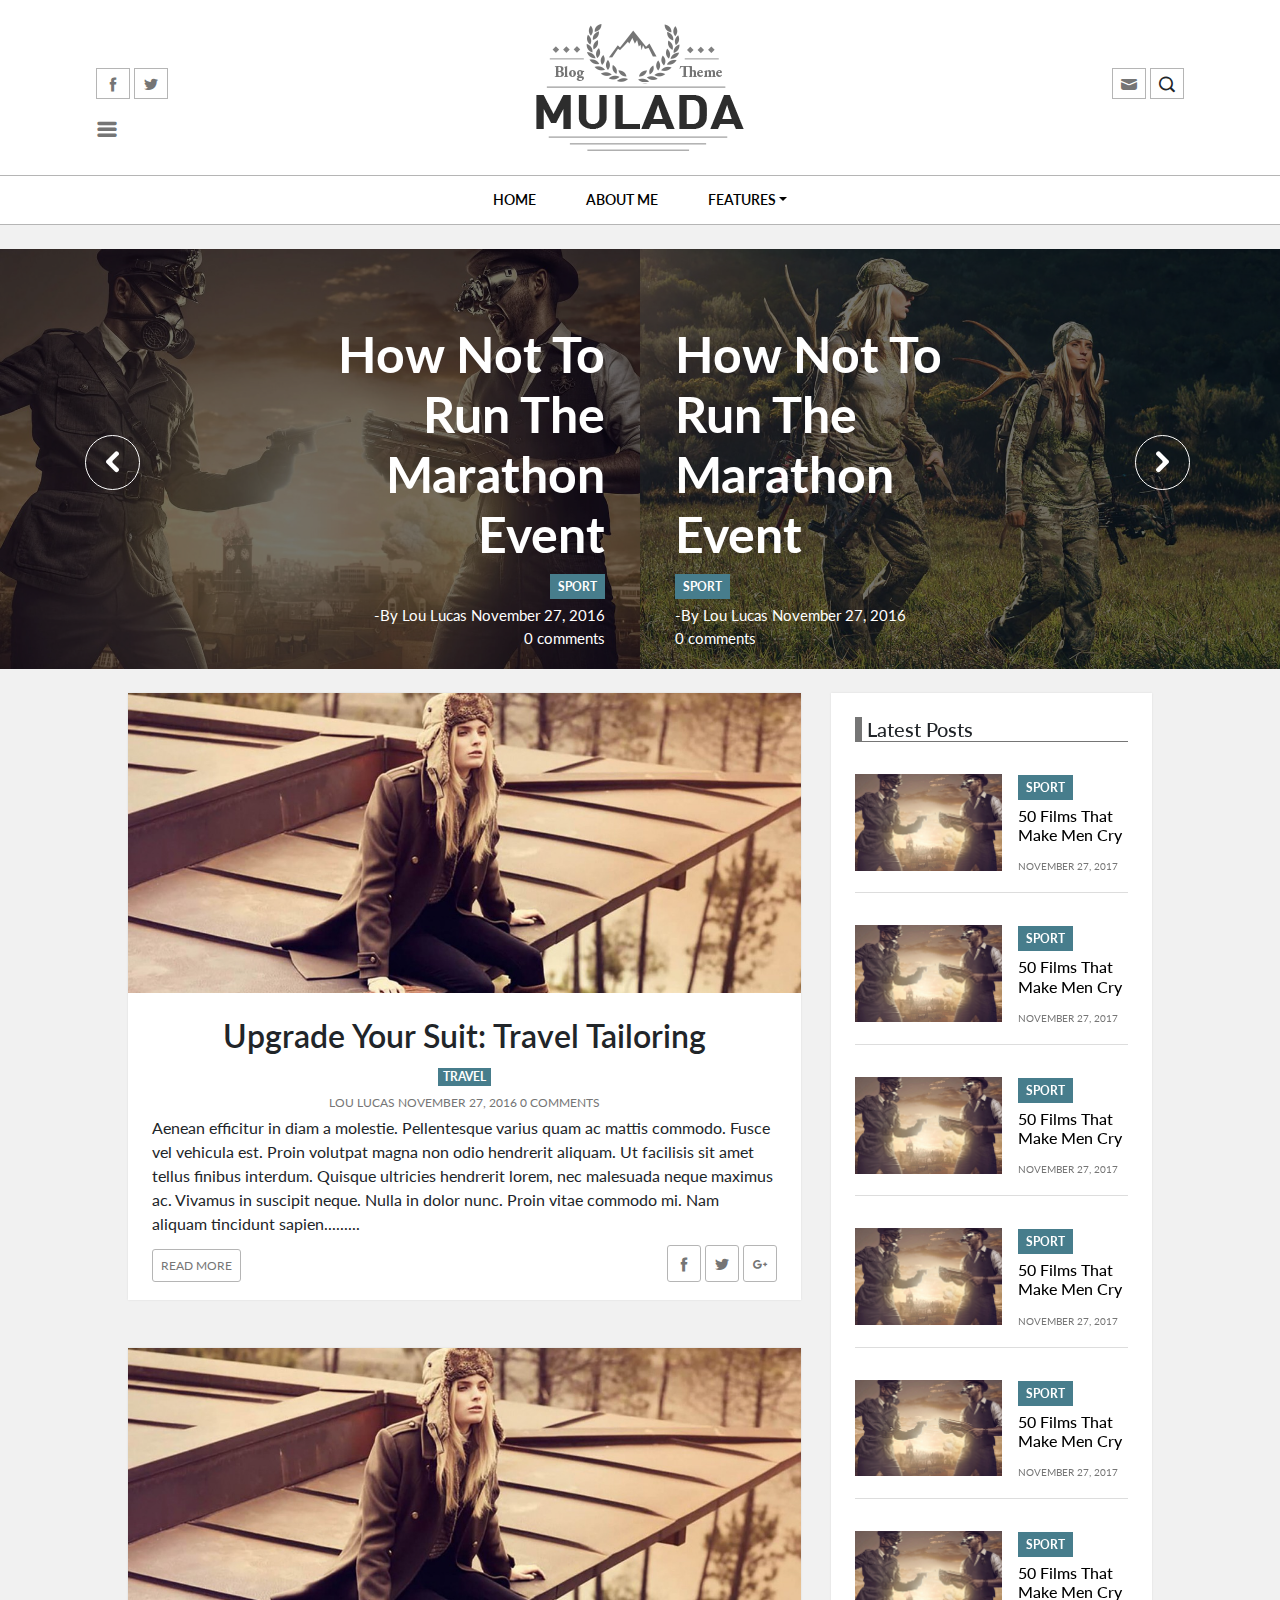
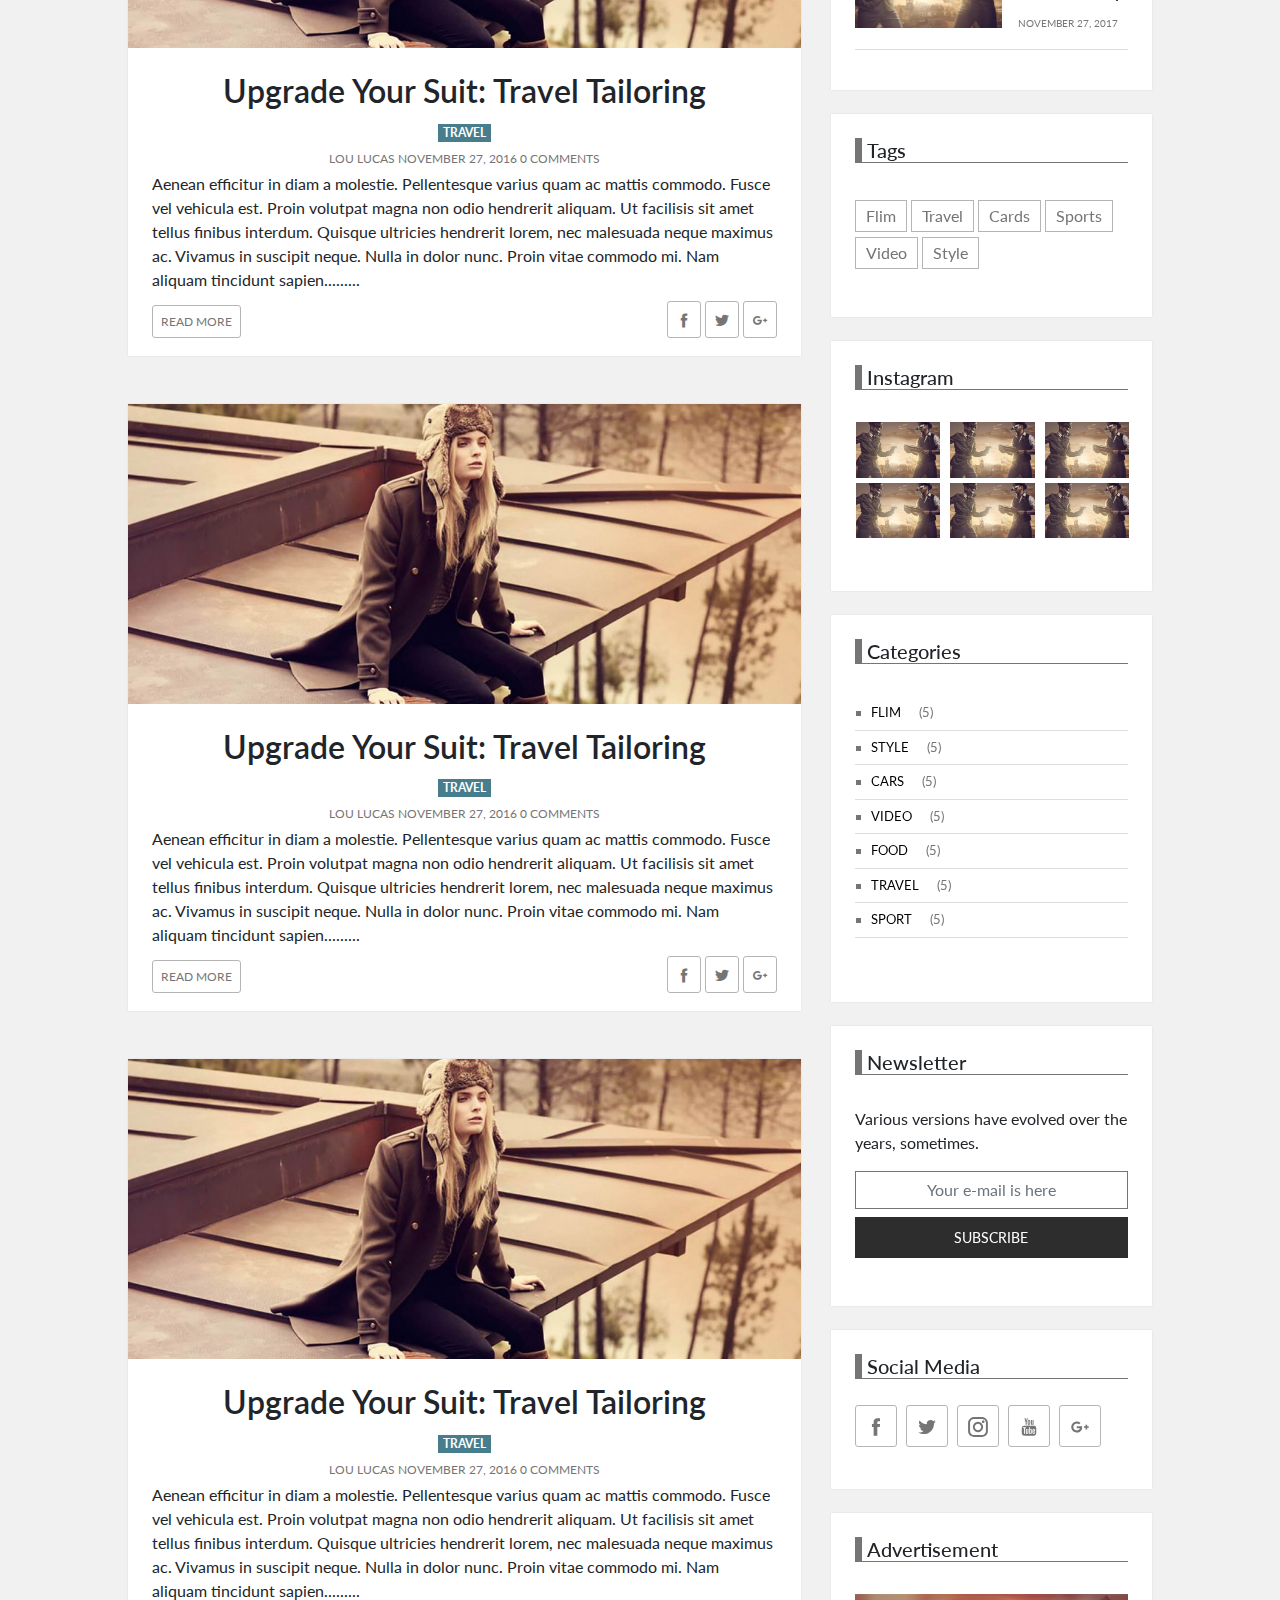
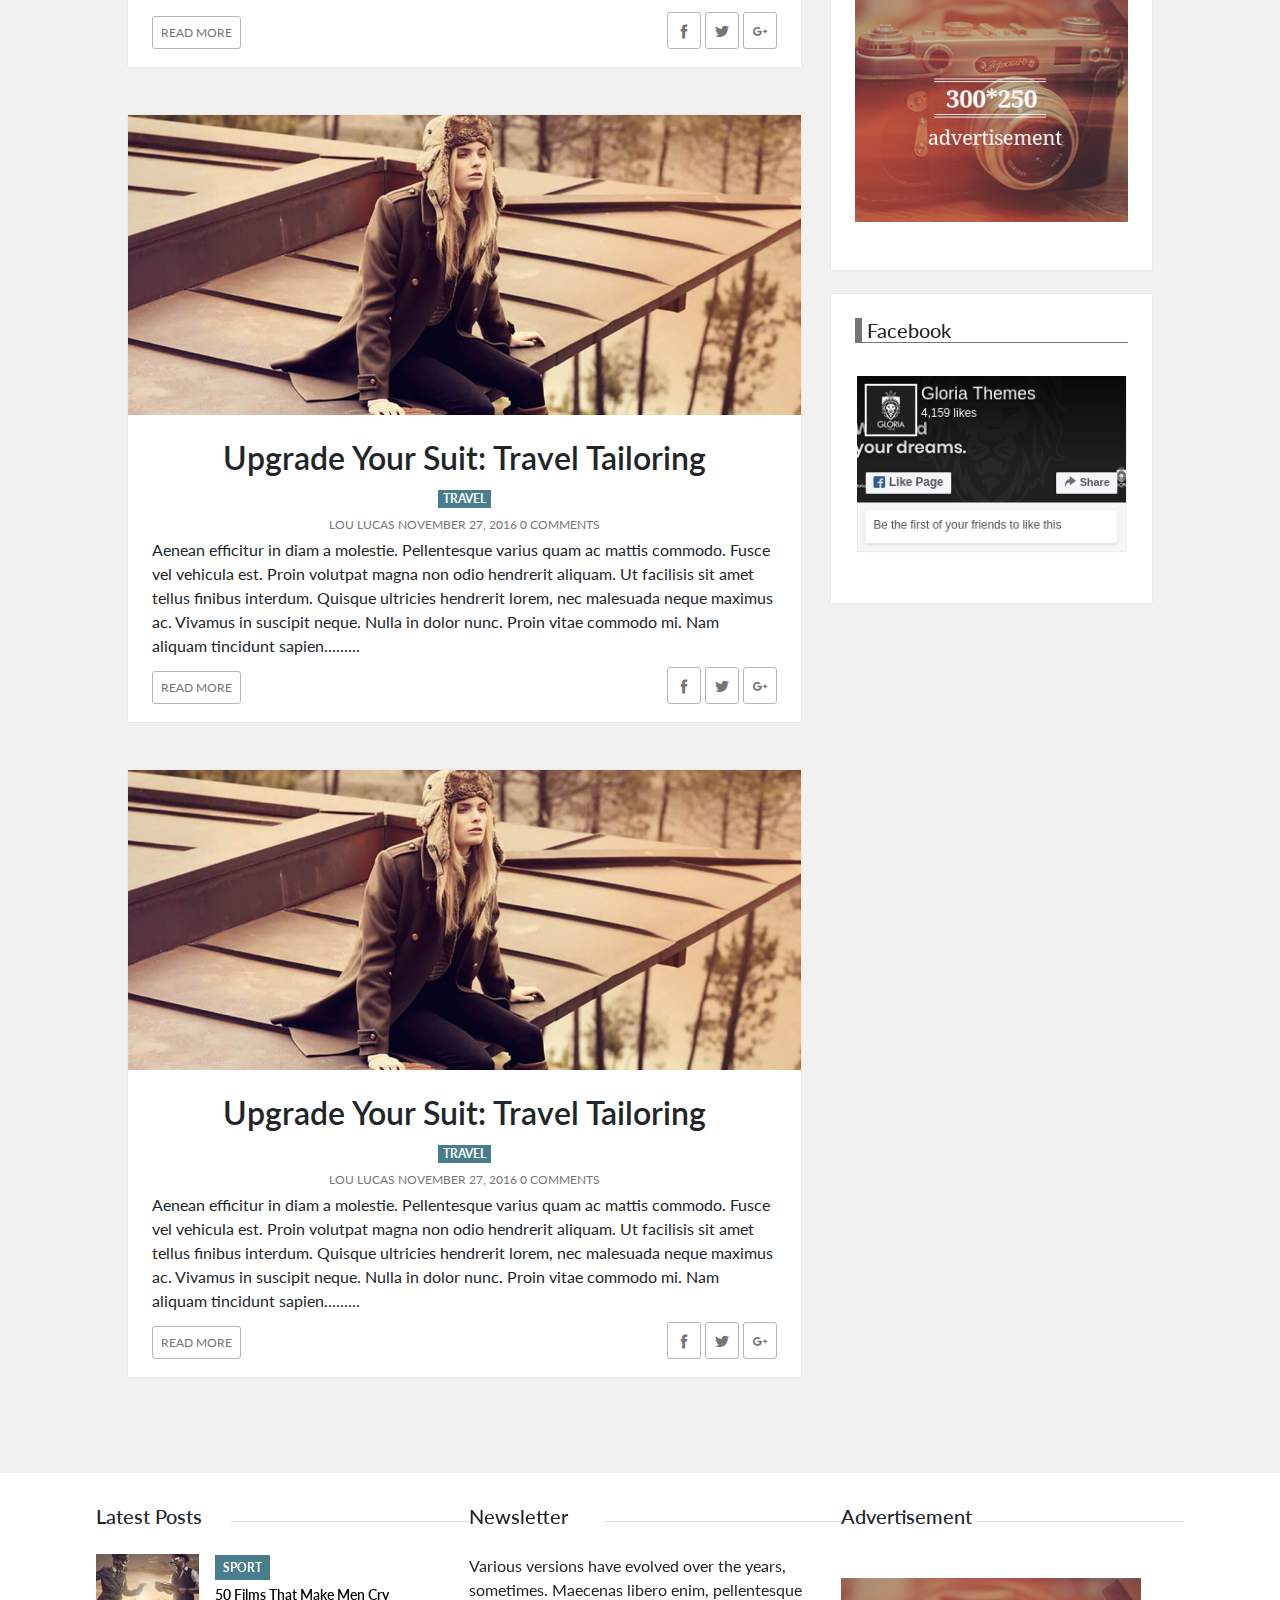
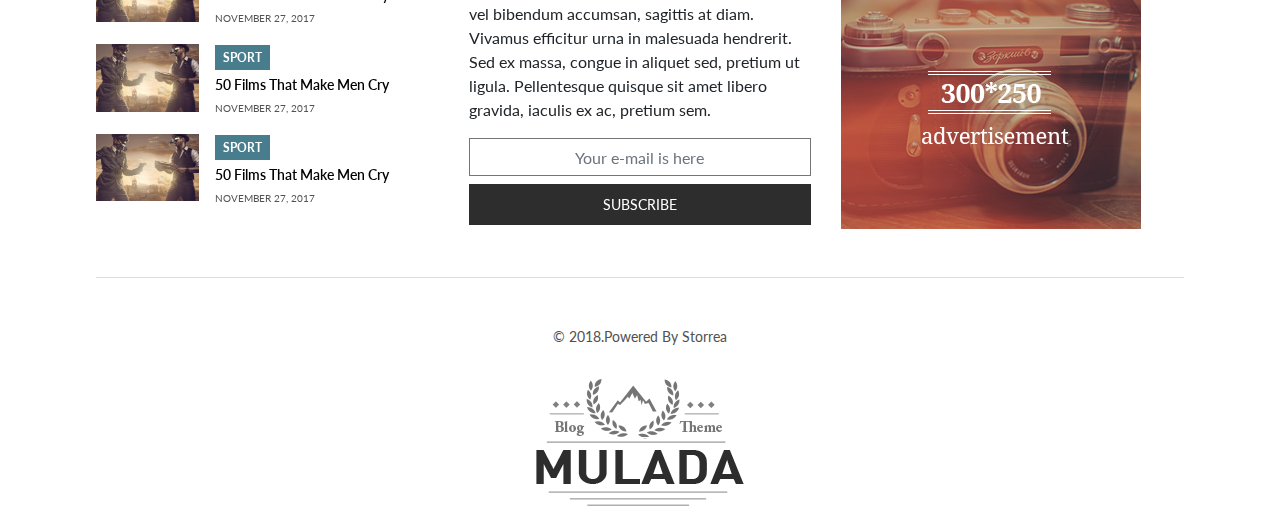
==== commit d639c132: "Extra Footer Added" ====
--- a/index.html
+++ b/index.html
@@ -204,7 +204,7 @@
 	<!-- End Home Slider Section -->
 
 	<!-- Start Blog Wrapper -->
-	<div class="blog-wrapper">
+	<div class="blog-wrapper mb-5">
 		<div class="row">
 			<div class="col-lg-8 col-md-8 col-sm-8 col-12">
 				<div class="main-content">
@@ -700,9 +700,107 @@
 	</div>
 	<!-- End Blog Wrapper -->
 
+	<!-- Start Extra Footer Section -->
+	<div class="extra-footer py-5">
+		<div class="section-content">
+			<div class="row">
+				<div class="col-lg-4 col-md-4 col-sm-4 col-12">
+					<!-- Latest Post -->
+					<div class="fpost mb-4">
+						<div class="footer-header">
+							<h5>latest posts</h5>
+						</div>
+						
+						<!-- Latest Post 1 -->
+						<div class="fpost-item d-flex mb-3">
+							<div class="fpost-photo mr-3">
+								<a href="">
+									<img src="images/new-1190x781.jpg" alt="" class="img-fluid">
+								</a>
+							</div>
+							<div class="fpost-text">
+								<a class="label" href="">sport</a>
+						      	<h6 class="">
+						      		<a href="">50 Films That Make Men Cry</a>
+						      	</h6>
+						      	<time>november 27, 2017</time>
+							</div>
+						</div>
+
+						<!-- Latest Post 2 -->
+						<div class="fpost-item d-flex mb-3">
+							<div class="fpost-photo mr-3">
+								<a href="">
+									<img src="images/new-1190x781.jpg" alt="" class="img-fluid">
+								</a>
+							</div>
+							<div class="fpost-text">
+								<a class="label" href="">sport</a>
+						      	<h6 class="">
+						      		<a href="">50 Films That Make Men Cry</a>
+						      	</h6>
+						      	<time>november 27, 2017</time>
+							</div>
+						</div>
+
+						<!-- Latest Post 3 -->
+						<div class="fpost-item d-flex mb-3">
+							<div class="fpost-photo mr-3">
+								<a href="">
+									<img src="images/new-1190x781.jpg" alt="" class="img-fluid">
+								</a>
+							</div>
+							<div class="fpost-text">
+								<a class="label" href="">sport</a>
+						      	<h6 class="">
+						      		<a href="">50 Films That Make Men Cry</a>
+						      	</h6>
+						      	<time>november 27, 2017</time>
+							</div>
+						</div>
+					</div>
+				</div>
+
+				<div class="col-lg-4 col-md-4 col-sm-4 col-12">
+					<!-- Newsletter Section -->
+					<div class="newsletter mb-4">
+						<div class="footer-header">
+							<h5>newsletter</h5>
+						</div>
+
+						<div>
+							<p>Various versions have evolved over the years, sometimes. Maecenas libero enim, pellentesque vel bibendum accumsan, sagittis at diam. Vivamus efficitur urna in malesuada hendrerit. Sed ex massa, congue in aliquet sed, pretium ut ligula. Pellentesque quisque sit amet libero gravida, iaculis ex ac, pretium sem.</p>
+							<input class="form-control" type="text" name="" value="" placeholder="Your e-mail is here">
+							<button class="btn-fill btn-block mt-2 py-2" type="submit">subscribe</button>
+						</div>
+					</div>
+				</div>
+
+				<div class="col-lg-4 col-md-4 col-sm-4 col-12">
+					<!-- Ads Section -->
+					<div class="ad mb-4">
+						<div class="footer-header">
+							<h5>advertisement</h5>
+						</div>
+
+						<div class="ad-link py-4">
+							<a href="">
+								<img class="img-fluid" src="images/ads.jpg" alt="300x250">
+							</a>
+						</div>
+					</div>
+				</div>
+			</div>
+		</div>
+	</div>
+	<!-- End Extra Footer Section -->
+
 	<!-- Start Footer Section -->
 	<div class="footer">
 		<p>&copy 2018.powered by <a href="">storrea</a></p>
+		<a href="">
+			<img class="img-fluid my-3" src="images/logo.png" alt="">
+		</a>
 	</div>
 	<!-- End Footer Section -->
 
--- a/css/theme.css
+++ b/css/theme.css
@@ -424,6 +424,7 @@
         .blog-wrapper .side-content .newsletter .form-control::-webkit-input-placeholder {
           text-align: center; }
       .blog-wrapper .side-content .newsletter button {
+        cursor: pointer;
         font-size: 14px;
         text-transform: uppercase; }
     .blog-wrapper .side-content .social {
@@ -438,16 +439,54 @@
       background: #fff;
       box-shadow: 0 0 2px #ddd; }
 
+.extra-footer {
+  background: #fff; }
+  .extra-footer .section-content {
+    border-top: 1px solid #ddd;
+    border-bottom: 1px solid #ddd; }
+    .extra-footer .section-content .footer-header {
+      max-width: 135px;
+      background: #fff;
+      position: relative;
+      top: -18px;
+      text-transform: capitalize; }
+    .extra-footer .section-content .fpost .fpost-item .fpost-photo {
+      width: 30%; }
+    .extra-footer .section-content .fpost .fpost-item .fpost-text h6 {
+      font-size: 14px;
+      font-weight: 600;
+      margin-top: 9px;
+      margin-bottom: 0; }
+      .extra-footer .section-content .fpost .fpost-item .fpost-text h6 a:hover {
+        color: #000; }
+    .extra-footer .section-content .fpost .fpost-item .fpost-text time {
+      color: #515151;
+      font-size: 10px;
+      text-transform: uppercase; }
+    .extra-footer .section-content .newsletter .form-control {
+      border-radius: 0;
+      border-color: #757575; }
+      .extra-footer .section-content .newsletter .form-control.placeholder {
+        text-align: center; }
+      .extra-footer .section-content .newsletter .form-control:-moz-placeholder {
+        text-align: center; }
+      .extra-footer .section-content .newsletter .form-control::-webkit-input-placeholder {
+        text-align: center; }
+    .extra-footer .section-content .newsletter button {
+      cursor: pointer;
+      font-size: 14px;
+      text-transform: uppercase; }
+
 .footer {
-  height: 60px;
+  background: #fff;
   color: #000;
-  padding-top: 20px;
   text-align: center; }
   .footer p {
+    color: #515151;
     font-size: 14px;
     font-weight: 400;
     text-transform: capitalize; }
     .footer p a {
-      color: #000; }
+      color: #515151; }
 
 /*# sourceMappingURL=theme.css.map */
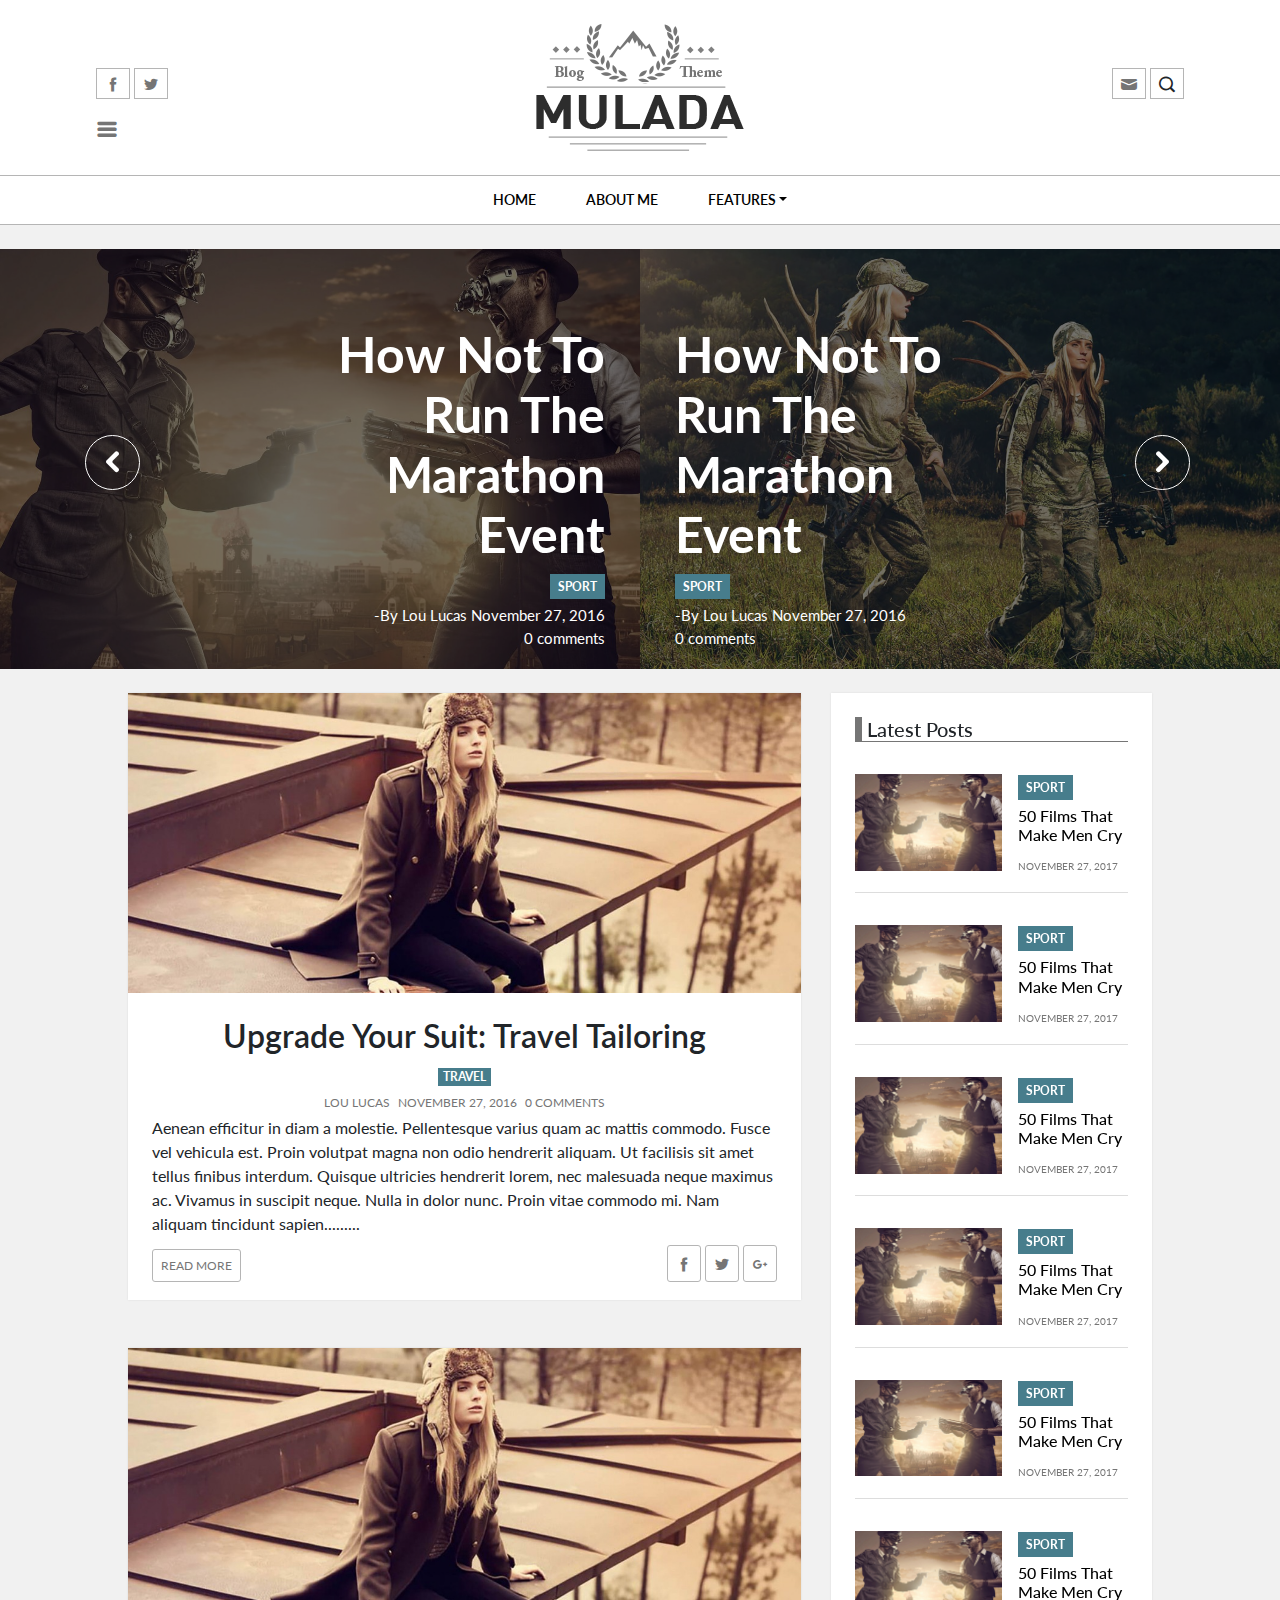
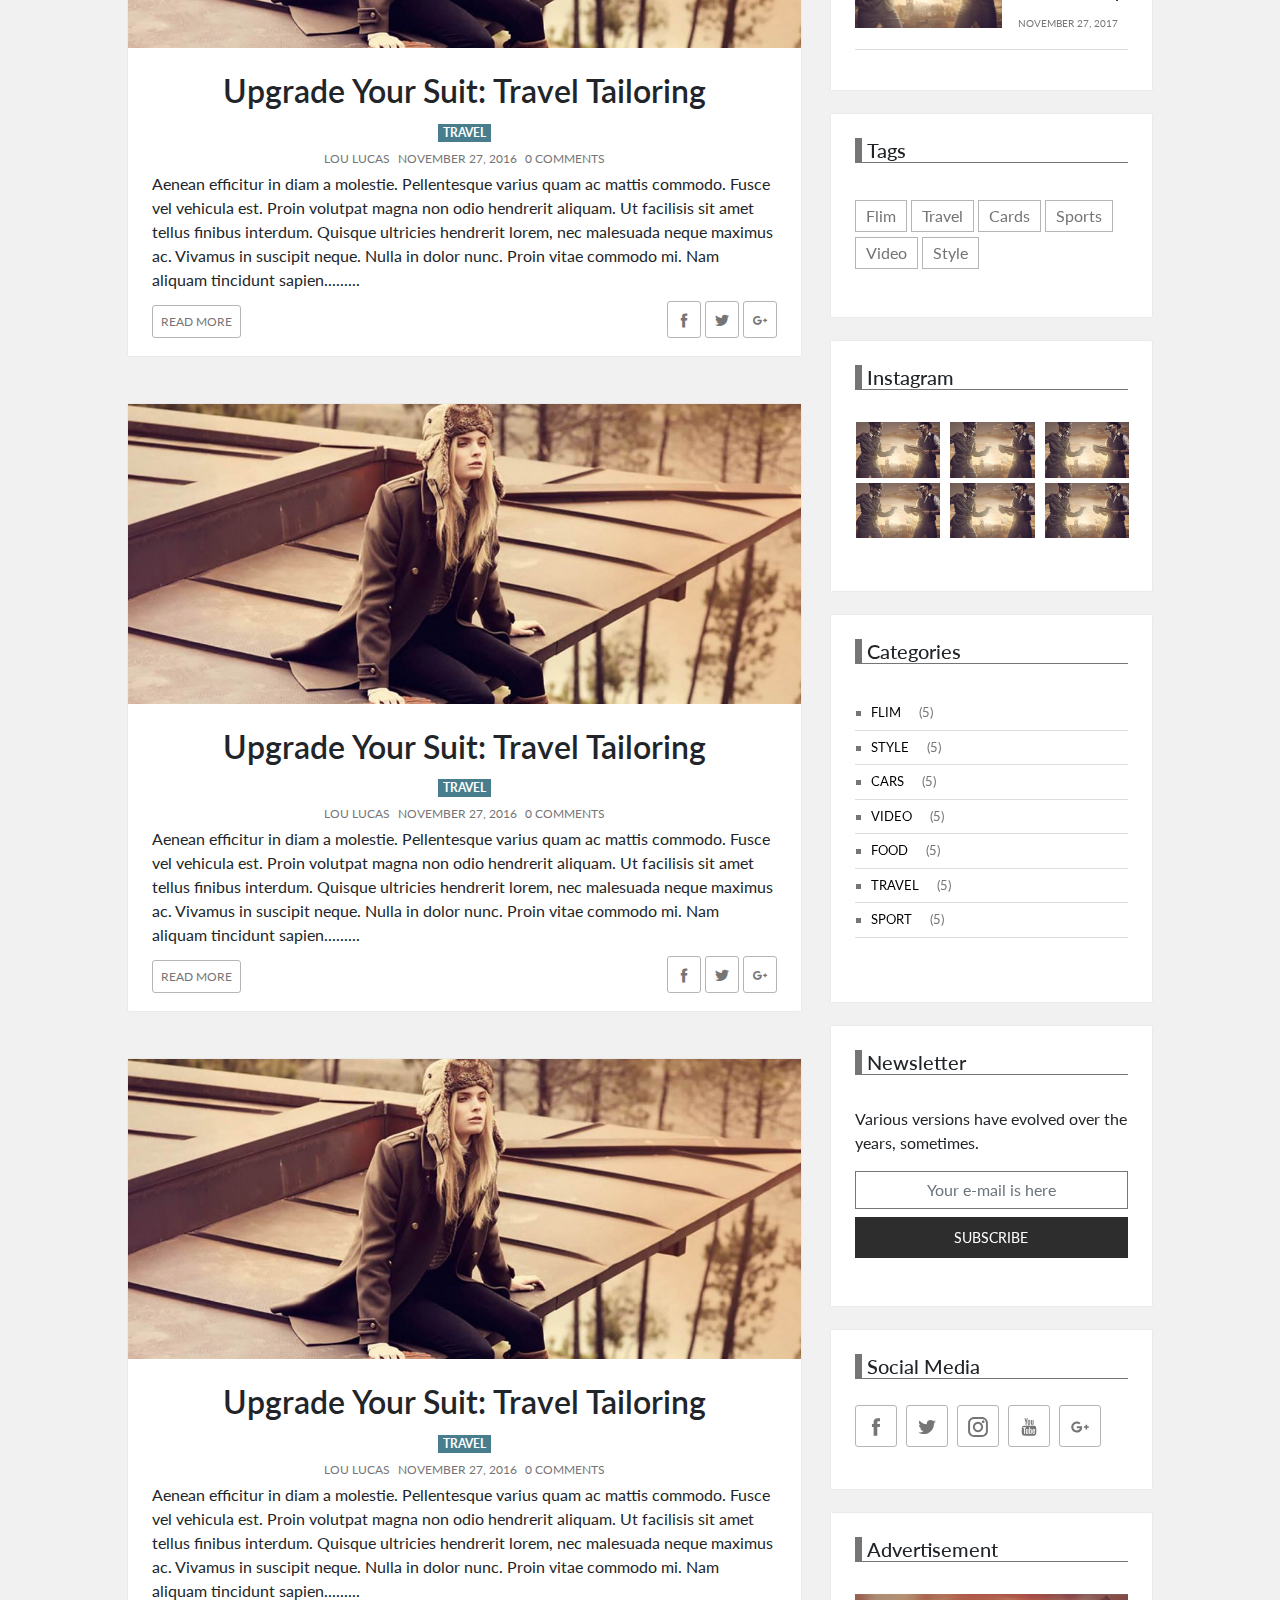
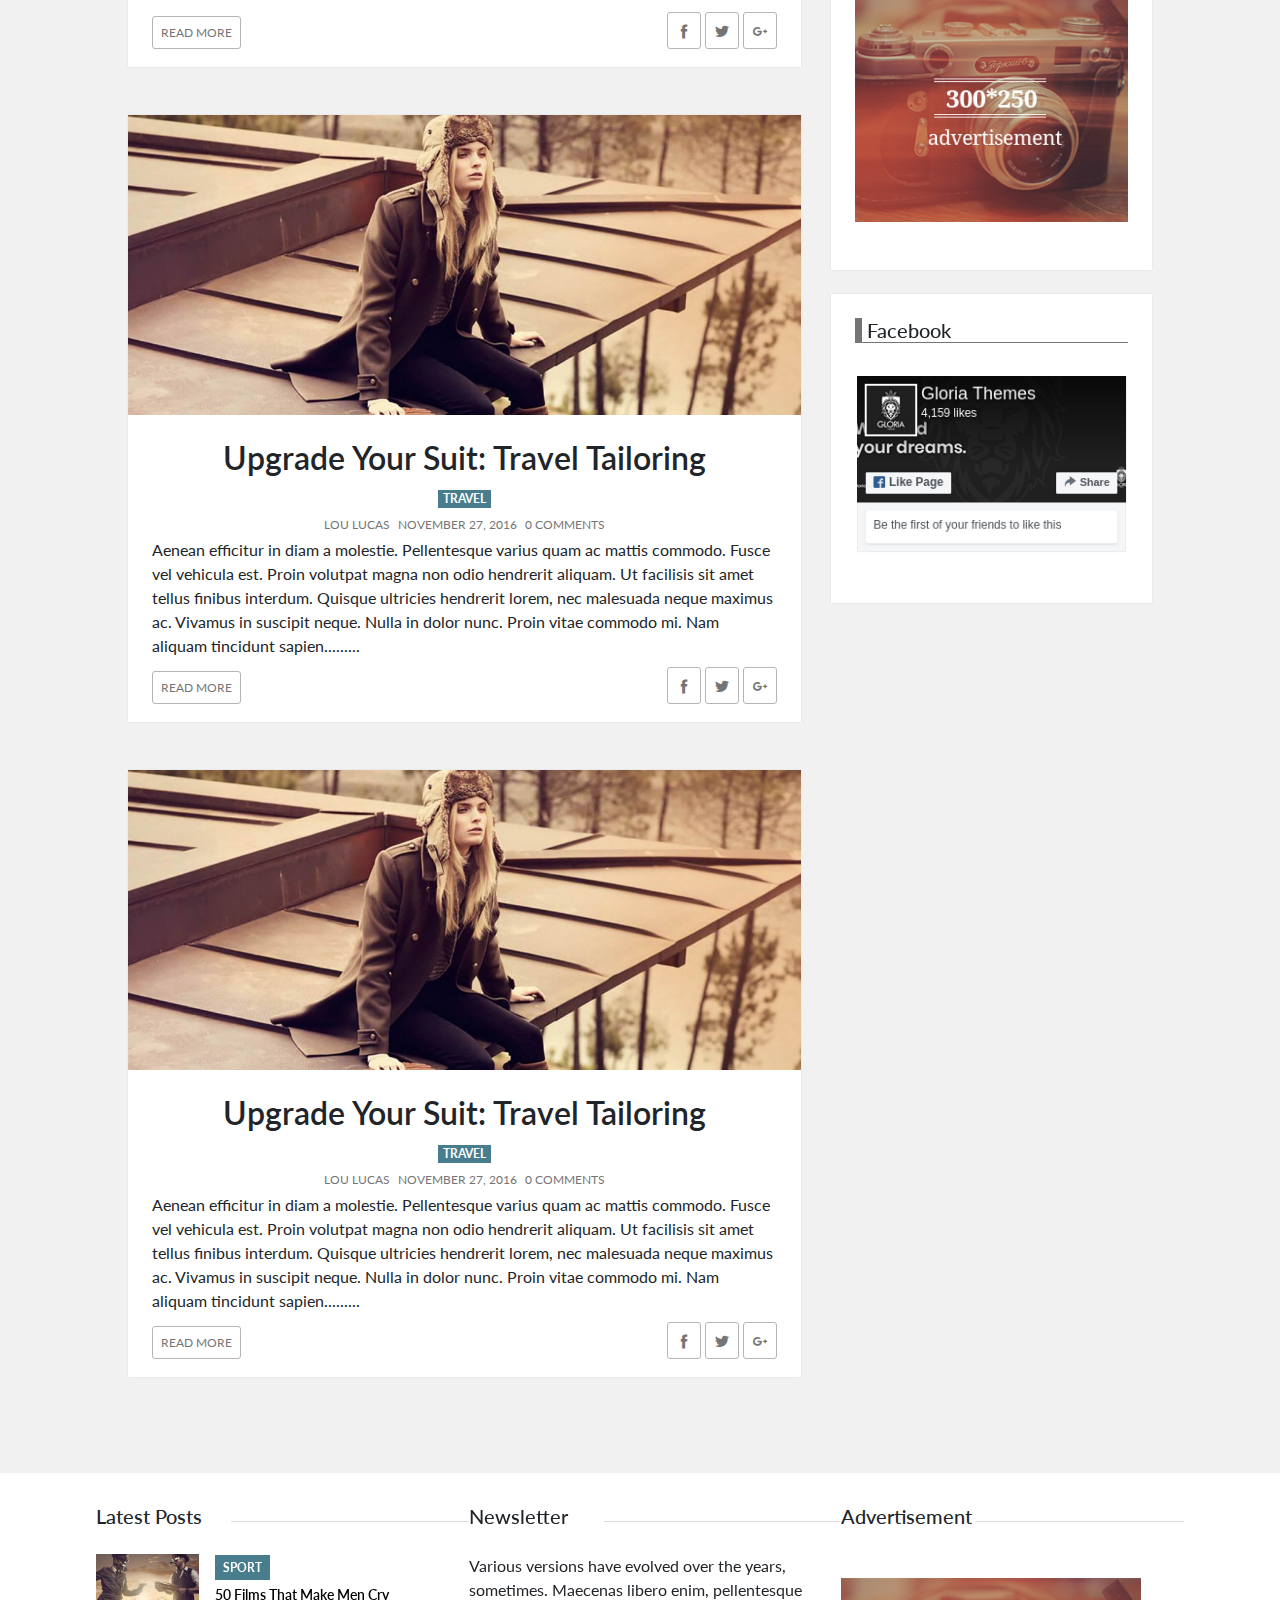
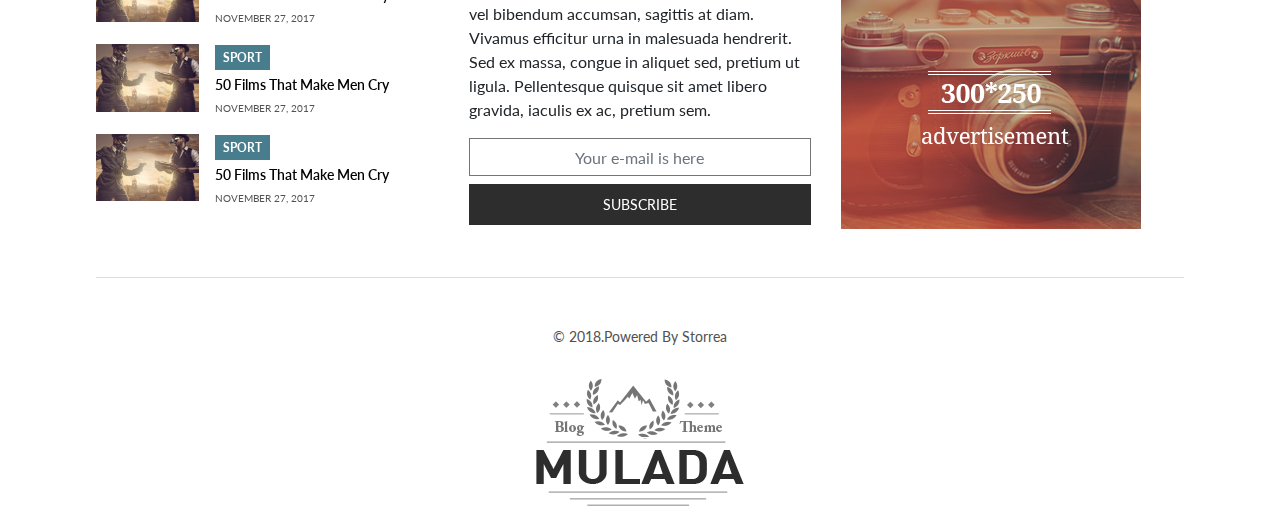
==== commit 0c95e6c9: "Blog2 all done" ====
--- a/index.html
+++ b/index.html
@@ -40,7 +40,62 @@
 					      		<a class="btn-sidebar"><i class="icofont">navigation_menu</i></a>
 					      		<div class="sidebar-body py-5 px-3">
 					      			<div class="close">x</div>
-					      			<div class="sidebar-content"></div>
+					      			<div class="sidebar-content">
+					      				<!-- Latest Post -->
+										<div class="latest-post mb-4 p-4">
+											<div class="section-header">
+												<h5>latest posts</h5>
+											</div>
+											
+											<!-- Latest Post 1 -->
+											<div class="lpost-item d-flex my-3">
+												<div class="lpost-photo mr-3">
+													<a href="">
+														<img src="images/new-1190x781.jpg" alt="" class="img-fluid">
+													</a>
+												</div>
+												<div class="lpost-text">
+													<a class="label" href="">sport</a>
+											      	<h6 class="my-2">
+											      		<a href="">50 Films That Make Men Cry</a>
+											      	</h6>
+											      	<time>november 27, 2017</time>
+												</div>
+											</div>
+
+											<!-- Latest Post 2 -->
+											<div class="lpost-item d-flex my-3">
+												<div class="lpost-photo mr-3">
+													<a href="">
+														<img src="images/new-1190x781.jpg" alt="" class="img-fluid">
+													</a>
+												</div>
+												<div class="lpost-text">
+													<a class="label" href="">sport</a>
+											      	<h6 class="my-2">
+											      		<a href="">50 Films That Make Men Cry</a>
+											      	</h6>
+											      	<time>november 27, 2017</time>
+												</div>
+											</div>
+
+											<!-- Latest Post 2 -->
+											<div class="lpost-item d-flex my-3">
+												<div class="lpost-photo mr-3">
+													<a href="">
+														<img src="images/new-1190x781.jpg" alt="" class="img-fluid">
+													</a>
+												</div>
+												<div class="lpost-text">
+													<a class="label" href="">sport</a>
+											      	<h6 class="my-2">
+											      		<a href="">50 Films That Make Men Cry</a>
+											      	</h6>
+											      	<time>november 27, 2017</time>
+												</div>
+											</div>
+										</div>
+					      			</div>
 					      		</div>
 					      	</div>
 				      	</div>
@@ -99,38 +154,33 @@
 
 			  <!-- Toggler/collapsibe Button -->
 		  		<button class="navbar-toggler" type="button" data-toggle="collapse" data-target="#mainMenu">
-				    <span class="navbar-toggler-icon"></span>
+				    <!-- <span class="navbar-toggler-icon"></span> -->
+				    <span class="icofont">navigation_menu</span>
 			  	</button>
 
 			  <!-- Navbar links -->
 			  	<div class="collapse navbar-collapse" id="mainMenu">
 				    <ul class="navbar-nav mx-auto">
 			      		<li class="nav-item">
-					        <a class="nav-link" href="#">home</a>
+					        <a class="nav-link" href="index.html">home</a>
 				      	</li>
 				      	<li class="nav-item">
-					        <a class="nav-link" href="#">about me</a>
+					        <a class="nav-link" href="about.html">about me</a>
 				      	</li>
 				      	<li class="dropdown nav-item">
 		                    <a href="#" class="dropdown-toggle nav-link" data-toggle="dropdown" role="button" aria-expanded="false">features</a>
 		                    <ul class="dropdown-menu" role="menu">
 		                        <li>
-		                            <a href="/about-me">About Me</a>
+		                            <a href="about.html">About Me</a>
 		                        </li>
 		                        <li>
-		                            <a href="/standard-page">Standard Page</a>
+		                            <a href="leftsidebar.html">Page Left Sidebar</a>
 		                        </li>
 		                        <li>
-		                            <a href="/page-left-sidebar">Page Left Sidebar</a>
+		                            <a href="author.html">Author Page</a>
 		                        </li>
 		                        <li>
-		                            <a href="/page-right-sidebar">Page Right Sidebar</a>
-		                        </li>
-		                        <li>
-		                            <a href="/author/lucas/">Author Page</a>
-		                        </li>
-		                        <li>
-		                            <a href="/404">404 Page</a>
+		                            <a href="404.html">404 Page</a>
 		                        </li>
 		                    </ul>
 		                </li> 
--- a/css/theme.css
+++ b/css/theme.css
@@ -118,9 +118,9 @@
         font-size: 22px; }
       .header .logo-social .header-left-icon .header-sidebar .sidebar-body, .header .logo-social .header-right-icon .header-sidebar .sidebar-body {
         position: absolute;
-        top: 60px;
-        width: 470px;
-        height: 150px;
+        top: 65px;
+        width: 425px;
+        height: auto;
         background: #f1f1f1;
         box-shadow: 0 1px 2px #ddd;
         z-index: 20; }
@@ -139,6 +139,19 @@
           position: absolute;
           top: -28px;
           right: -25px; }
+        .header .logo-social .header-left-icon .header-sidebar .sidebar-body .latest-post .lpost-item .lpost-photo, .header .logo-social .header-right-icon .header-sidebar .sidebar-body .latest-post .lpost-item .lpost-photo {
+          width: 40%; }
+        .header .logo-social .header-left-icon .header-sidebar .sidebar-body .latest-post .lpost-item .lpost-text a, .header .logo-social .header-right-icon .header-sidebar .sidebar-body .latest-post .lpost-item .lpost-text a {
+          color: #fff;
+          font-size: 10px; }
+        .header .logo-social .header-left-icon .header-sidebar .sidebar-body .latest-post .lpost-item .lpost-text h6 a, .header .logo-social .header-right-icon .header-sidebar .sidebar-body .latest-post .lpost-item .lpost-text h6 a {
+          color: #000;
+          font-size: 15px;
+          font-weight: 600; }
+        .header .logo-social .header-left-icon .header-sidebar .sidebar-body .latest-post .lpost-item .lpost-text time, .header .logo-social .header-right-icon .header-sidebar .sidebar-body .latest-post .lpost-item .lpost-text time {
+          color: #515151;
+          font-size: 10px;
+          text-transform: uppercase; }
       .header .logo-social .header-left-icon .header-sidebar .active, .header .logo-social .header-right-icon .header-sidebar .active {
         cursor: default; }
     .header .logo-social .header-right-icon #search .modal-content {
@@ -217,6 +230,9 @@
         transition: all 0.5s ease; }
         .header .menu .navbar .navbar-nav .nav-item:hover .nav-link {
           color: #fff; }
+      .header .menu .navbar .navbar-collapse {
+        background: #fff;
+        z-index: 10; }
 
 /* CSS For Home Slider Section */
 .home-slider #main-slider .slider-text-right {
@@ -330,6 +346,9 @@
         font-size: 12px; }
         .blog-wrapper .main-content .post .post-text .post-info a {
           color: #757575; }
+        .blog-wrapper .main-content .post .post-text .post-info span {
+          padding-left: 5px;
+          padding-right: 5px; }
       .blog-wrapper .main-content .post .post-text .post-description {
         text-align: left; }
       .blog-wrapper .main-content .post .post-text .post-footer a {
@@ -489,4 +508,51 @@
     .footer p a {
       color: #515151; }
 
+.about, .error-page {
+  width: 85%;
+  margin: 0 auto;
+  background: #fff;
+  box-shadow: 0 0 2px #ddd; }
+  .about h4, .error-page h4 {
+    font-weight: 600; }
+  .about img:hover, .error-page img:hover {
+    opacity: 0.8;
+    -ms-filter: "progid:DXImageTransform.Microsoft.Alpha(Opacity=80)";
+    filter: alpha(opacity=80);
+    -webkit-transition: all 0.3s ease;
+    -moz-transition: all 0.3s ease;
+    -ms-transition: all 0.3s ease;
+    -o-transition: all 0.3s ease;
+    transition: all 0.3s ease; }
+
+.author {
+  width: 85%;
+  margin: 0 auto; }
+  .author .author-name, .author .author-details {
+    background: #fff;
+    box-shadow: 0 0 2px #ddd; }
+  .author .author-details .author-photo img {
+    border: 2px solid #e6e6e6;
+    border-radius: 50%; }
+    .author .author-details .author-photo img:hover {
+      opacity: 0.8;
+      -ms-filter: "progid:DXImageTransform.Microsoft.Alpha(Opacity=80)";
+      filter: alpha(opacity=80);
+      -webkit-transition: all 0.3s ease;
+      -moz-transition: all 0.3s ease;
+      -ms-transition: all 0.3s ease;
+      -o-transition: all 0.3s ease;
+      transition: all 0.3s ease; }
+  .author .author-details .author-info .author-link ul li {
+    color: #9e9e9e; }
+    .author .author-details .author-info .author-link ul li a {
+      color: #9e9e9e; }
+      .author .author-details .author-info .author-link ul li a:hover {
+        color: #9e9e9e; }
+
+.error-page h1 {
+  font-size: 120px; }
+.error-page p a:hover {
+  color: #9e9e9e; }
+
 /*# sourceMappingURL=theme.css.map */
--- a/css/mediaqueries.css
+++ b/css/mediaqueries.css
@@ -1,29 +1,120 @@
-/* 
-  ##Device = Desktops
-  ##Screen = 1281px to higher resolution desktops
-*/
-/* 
-  ##Device = Laptops, Desktops
-  ##Screen = B/w 1025px to 1280px
-*/
-/* 
-  ##Device = Tablets, Ipads (portrait)
-  ##Screen = B/w 768px to 1024px
-*/
-/* 
-  ##Device = Tablets, Ipads (landscape)
-  ##Screen = B/w 768px to 1024px
-*/
-/* 
-  ##Device = Low Resolution Tablets, Mobiles (Landscape)
-  ##Screen = B/w 481px to 767px
-*/
-/* 
-  ##Device = Most of the Smartphones Mobiles (Portrait)
-  ##Screen = B/w 320px to 479px
-*/
-@media only screen and (min-width: 1400px) and (max-width: 1920px) {
-  .blog-wrapper {
-    width: 60%; } }
-
-/*# sourceMappingURL=mediaqueries.css.map */
+/* 
+  ##Device = Desktops
+  ##Screen = 1281px to higher resolution desktops
+*/
+/* 
+  ##Device = Laptops, Desktops
+  ##Screen = B/w 1025px to 1280px
+*/
+/* 
+  ##Device = Tablets, Ipads (portrait)
+  ##Screen = B/w 768px to 1024px
+*/
+/* 
+  ##Device = Tablets, Ipads (landscape)
+  ##Screen = B/w 768px to 1024px
+*/
+/* 
+  ##Device = Low Resolution Tablets, Mobiles (Landscape)
+  ##Screen = B/w 481px to 767px
+*/
+/* 
+  ##Device = Most of the Smartphones Mobiles (Portrait)
+  ##Screen = B/w 320px to 479px
+*/
+@media only screen and (min-width: 1400px) and (max-width: 1920px) {
+  .blog-wrapper {
+    width: 60%; } }
+@media only screen and (min-width: 767px) and (max-width: 1024px) and (orientation: landscape) {
+  .home-slider #main-slider img {
+    height: 370px; }
+  .home-slider #main-slider .slider-text-right span {
+    top: 215px;
+    width: 100%;
+    font-size: 18px; }
+  .home-slider #main-slider .slider-text-left span {
+    top: 215px;
+    width: 100%;
+    font-size: 18px; }
+  .home-slider #main-slider .owl-nav .owl-prev {
+    left: 20px;
+    width: 45px;
+    height: 45px;
+    font-size: 25px;
+    line-height: 35px; }
+  .home-slider #main-slider .owl-nav .owl-next {
+    right: 20px;
+    width: 45px;
+    height: 45px;
+    font-size: 25px;
+    line-height: 35px; }
+
+  .blog-wrapper {
+    width: 95%; } }
+@media only screen and (min-width: 320px) and (max-width: 479px) {
+  .header .logo-social .header-left-icon {
+    text-align: center !important; }
+    .header .logo-social .header-left-icon .header-sidebar {
+      display: none; }
+  .header .logo-social .logo {
+    margin-top: -35px; }
+  .header .logo-social .header-right-icon {
+    position: relative;
+    bottom: 45px;
+    text-align: center !important; }
+
+  .home-slider #main-slider img {
+    height: 370px; }
+  .home-slider #main-slider .slider-text-right span {
+    top: 215px;
+    width: 100%;
+    font-size: 18px; }
+  .home-slider #main-slider .slider-text-left span {
+    top: 215px;
+    width: 100%;
+    font-size: 18px; }
+  .home-slider #main-slider .owl-nav .owl-prev {
+    left: 20px;
+    width: 45px;
+    height: 45px;
+    font-size: 25px;
+    line-height: 35px; }
+  .home-slider #main-slider .owl-nav .owl-next {
+    right: 20px;
+    width: 45px;
+    height: 45px;
+    font-size: 25px;
+    line-height: 35px; }
+
+  .blog-wrapper {
+    width: 95%; }
+
+  .extra-footer .section-content {
+    border-top: 0; }
+
+  .about {
+    width: 95%; }
+
+  .error-page {
+    width: 95%; }
+
+  .author {
+    width: 95%; }
+    .author .author-link ul li {
+      display: inline-block; } }
+@media only screen and (min-width: 480px) and (max-width: 766px) {
+  .header .logo-social .header-left-icon {
+    text-align: center !important; }
+    .header .logo-social .header-left-icon .header-sidebar {
+      display: none; }
+  .header .logo-social .logo {
+    margin-top: -35px; }
+  .header .logo-social .header-right-icon {
+    position: relative;
+    bottom: 45px;
+    text-align: center !important; }
+
+  .blog-wrapper {
+    width: 95%; } }
+
+/*# sourceMappingURL=mediaqueries.css.map */
